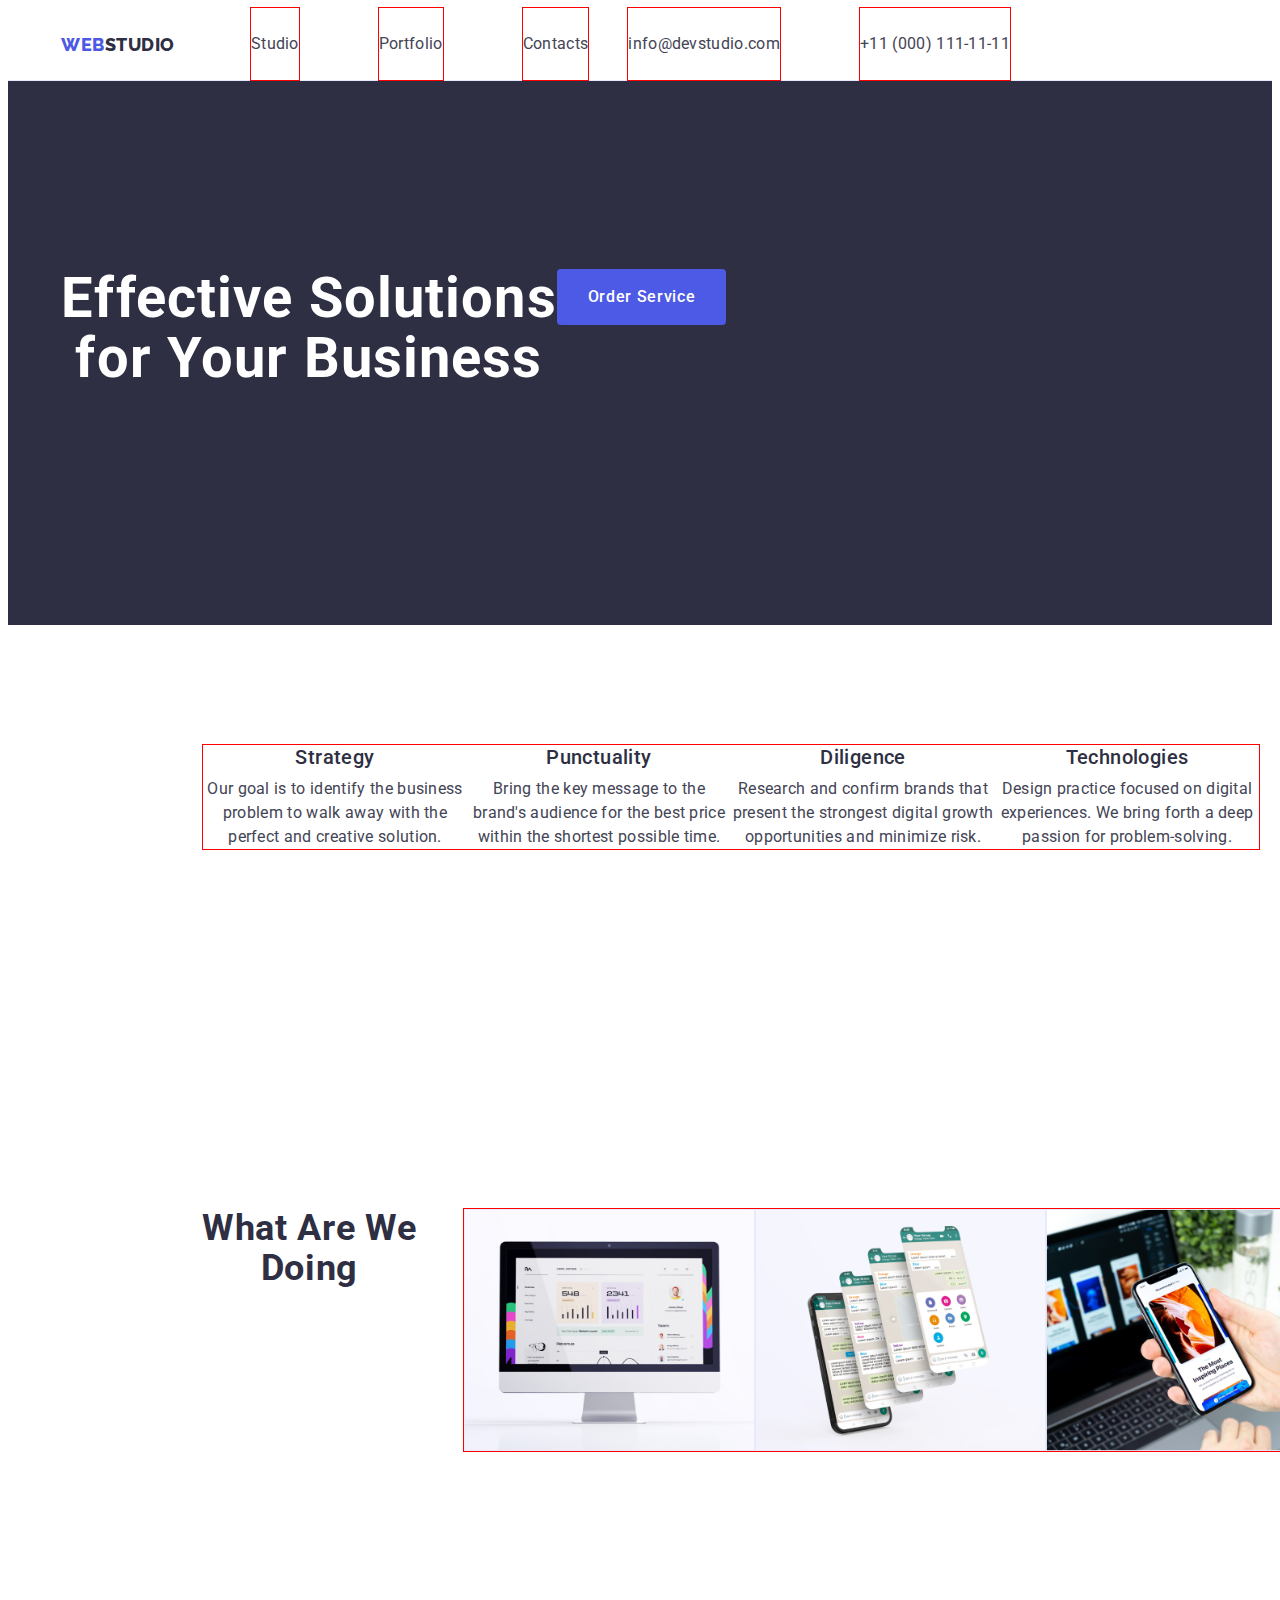
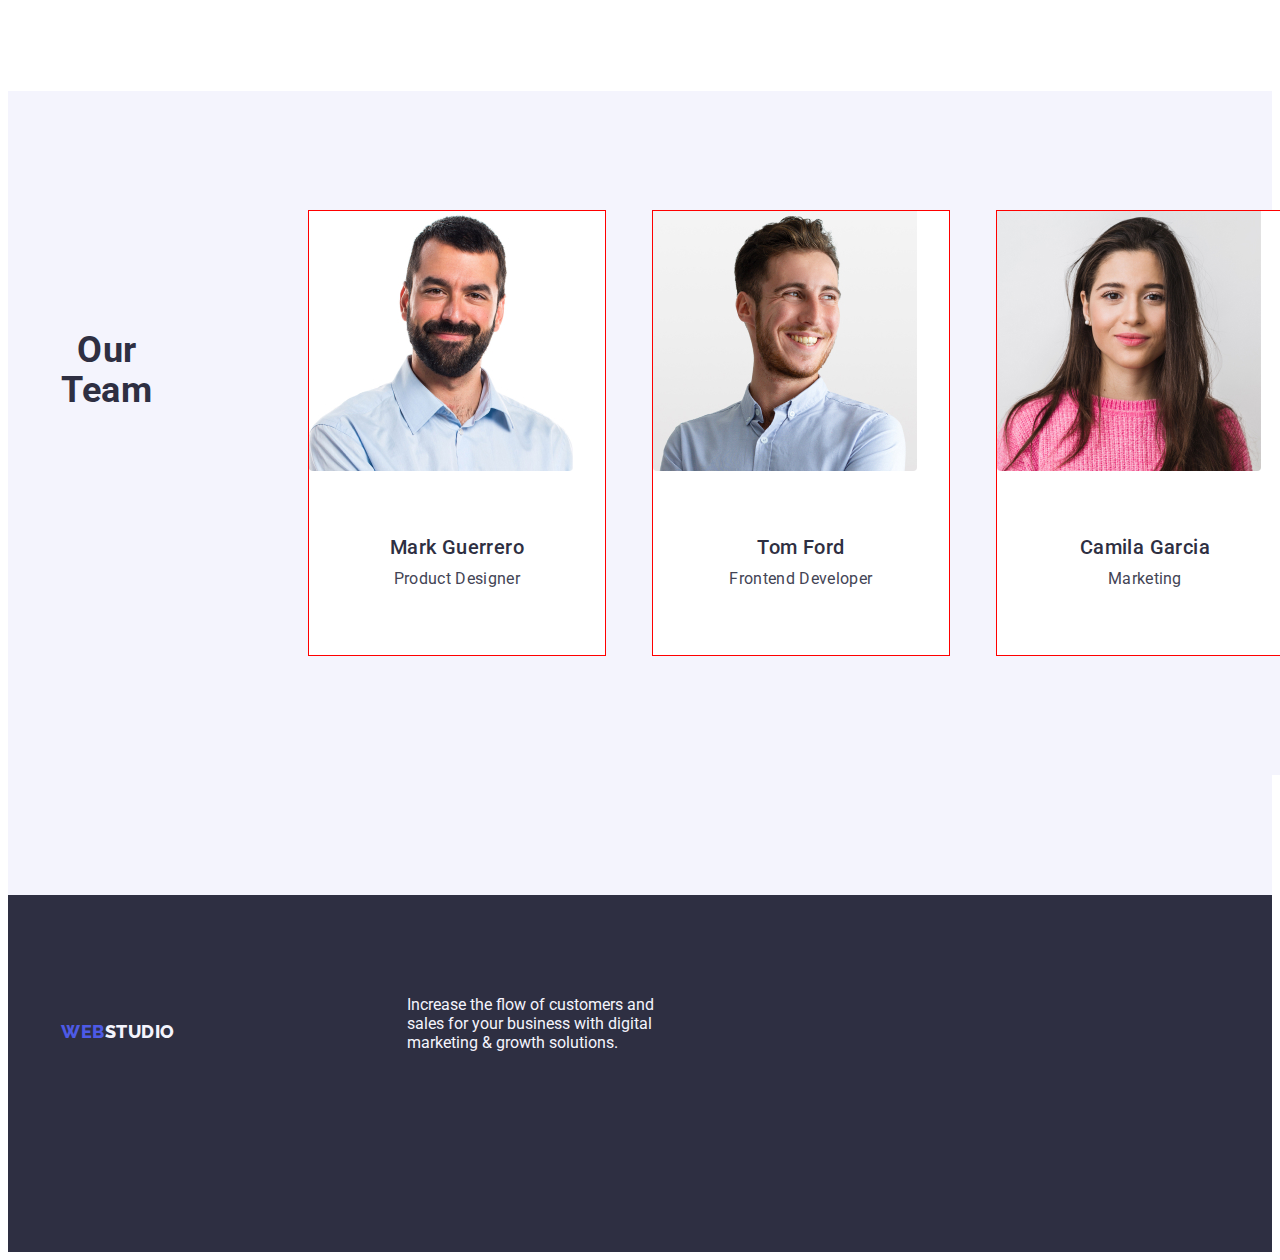
==== index.html @ 35e96c9e "Update index.html" ====
<!DOCTYPE html>
<html lang="en">
  <head>
    <meta charset="UTF-8" />
    <meta http-equiv="X-UA-Compatible" content="IE=edge" />
    <meta name="viewport" content="width=device-width, initial-scale=1.0" />
    <title>Document</title>
    <link rel="preconnect" href="https://fonts.googleapis.com" />
    <link rel="preconnect" href="https://fonts.gstatic.com" crossorigin />
    <link
      href="https://fonts.googleapis.com/css2?family=Raleway:wght@800&family=Roboto:wght@400;500;700&display=swap"
      rel="stylesheet"
    />
    <link
      rel="stylesheet"
      href="https://cdnjs.cloudflare.com/ajax/libs/modern-normalize/1.1.0/modern-normalize.min.css"
      integrity="sha512-wpPYUAdjBVSE4KJnH1VR1HeZfpl1ub8YT/NKx4PuQ5NmX2tKuGu6U/JRp5y+Y8XG2tV+wKQpNHVUX03MfMFn9Q=="
      crossorigin="anonymous"
      referrerpolicy="no-referrer"
    />
    <link rel="stylesheet" href="css/styles.css" />
  </head>
  <body>
    <header class="page">
      <!--sektion header-->
      <div class="container">
        <nav class="baskiet">
          <a href="./index.html" class="logo link"
            >Web<span class="studio">Studio</span></a
          >

          <ul class="site-nav list">
            <li class="item">
              <a href="./index.html" class="link current">Studio</a>
            </li>
            <li class="item">
              <a href="./portfolio.html" class="link current">Portfolio</a>
            </li>
            <li class="item">
              <a href="" class="link current">Contacts</a>
            </li>
          </ul>
        </nav>
        <address class="site-address">
          <ul class="addres-list list">
            <li class="item">
              <a href="mailto:info@devstudio.com" class="link"
                >info@devstudio.com</a
              >
            </li>
            <li class="item">
              <a href="tel:+110001111111" class="link">+11 (000) 111-11-11</a>
            </li>
          </ul>
        </address>
      </div>
    </header>
    <main>
      <!--sektion hero-->
      <section class="hero">
        <div class="container">
          <h1 class="hero-title">Effective Solutions for Your Business</h1>
          <button type="button" class="button primary">Order Service</button>
        </div>
      </section>
      <!--section feature(особенности)-->
      <section class="section">
        <div class="container">
          <h2 hidden class="title">Feature</h2>
          <ul class="list s-li">
            <li>
              <h3 class="section-subject">Strategy</h3>
              <p class="section-text">
                Our goal is to identify the business problem to walk away with
                the perfect and creative solution.
              </p>
            </li>
            <li>
              <h3 class="section-subject">Punctuality</h3>
              <p class="section-text">
                Bring the key message to the brand's audience for the best price
                within the shortest possible time.
              </p>
            </li>
            <li>
              <h3 class="section-subject">Diligence</h3>
              <p class="section-text">
                Research and confirm brands that present the strongest digital
                growth opportunities and minimize risk.
              </p>
            </li>
            <li>
              <h3 class="section-subject">Technologies</h3>
              <p class="section-text">
                Design practice focused on digital experiences. We bring forth a
                deep passion for problem-solving.
              </p>
            </li>
          </ul>
        </div>
      </section>
      <!--section What are we doing(что мы делаем)-->
      <section class="section">
        <div class="container">
          <h2 class="title">What are we doing</h2>
          <ul class="list s-li">
            <li>
              <img src="./images/foto1.jpg" width="360" alt="komp" />
            </li>
            <li>
              <img src="./images/foto2.jpg" width="360" alt="tel" />
            </li>
            <li>
              <img src="./images/foto3.jpg" width="360" alt="tel-komp" />
            </li>
          </ul>
        </div>
      </section>
      <!--sektion Our Team(наша команда)-->
      <section class="section team">
        <div class="container">
          <h2 class="title">Our Team</h2>
          <ul class="list team">
            <li class="section-foto">
              <img
                class="foteam"
                src="./images/img1.jpg"
                width="264"
                alt="Mark Guerrero"
              />
              <div class="teams">
                <h3 class="section-subject">Mark Guerrero</h3>
                <p class="section-text">Product Designer</p>
              </div>
            </li>
            <li class="section-foto">
              <img
                class="foteam"
                src="./images/img2.jpg"
                width="264"
                alt="Tom Ford"
              />
              <div class="teams">
                <h3 class="section-subject">Tom Ford</h3>
                <p class="section-text">Frontend Developer</p>
              </div>
            </li>
            <li class="section-foto">
              <img
                class="foteam"
                src="./images/img3.jpg"
                width="264"
                alt="Camila Garcia"
              />
              <div class="teams">
                <h3 class="section-subject">Camila Garcia</h3>
                <p class="section-text">Marketing</p>
              </div>
            </li>
            <li class="section-foto">
              <img
                class="foteam"
                src="./images/img4.jpg"
                width="264"
                alt="Daniel Wilson"
              />
              <div class="teams">
                <h3 class="section-subject">Daniel Wilson</h3>
                <p class="section-text">UI Designer</p>
              </div>
            </li>
          </ul>
        </div>
      </section>
    </main>
    <!--section footer-->
    <footer class="footer">
      <div class="container">
        <a href="./index.html" class="logo link footers"
          >Web<span class="footer-logo">Studio</span></a
        >
        <p class="footer-text">
          Increase the flow of customers and sales for your business with
          digital marketing & growth solutions.
        </p>
      </div>
    </footer>
  </body>
</html>
---- css/styles.css ----
/* цвет всех h #2e2f42 */
/* section nav logo Studio
ссылки Studio Portfolio 
Contacts  #2e2f42  */
/* section nav ссылки mail tel
#434455 */
/* основной текст #434455  */
/* section hero h1 button text #fffff
button background #4d5ae5  */
/* sektion Our Team background
#f4f4fd */
/* footer logo "Web #4d5ae5
Studio #f4f4fd background #2e2f42 */
:root {
  --primary-text-color: rgba(67, 68, 85, 1);
  --title-text-color: rgba(46, 47, 66, 1);
  --accent-color: rgba(77, 90, 229, 1);
  --primary-white-color: rgba(255, 255, 255, 1);
  --accent-ocean-color: rgba(64, 75, 191, 1);
  --accent-cloud-color: rgba(244, 244, 253, 1);

  --color-iris: rgba(77, 90, 229, 1);
  --color-ocean: rgba(64, 75, 191, 1);
  --color-navy-blue: rgba(46, 47, 66, 1);
  --color-green: rgba(49, 208, 170, 1);
  --color-slate: rgba(67, 68, 85, 1);
  --color-light-slate: rgba(142, 143, 153, 1);
  --color-cornflower: rgba(231, 233, 252, 1);
  --color-cloud: rgba(244, 244, 253, 1);
  --color-navy-blue-modal: rgba(46, 47, 66, 0.4);
  --color-grey: rgba(46, 47, 66, 0.7);
  --color-white: rgba(255, 255, 255, 1);
  --color-dairy: rgba(252, 252, 252, 1);
}
/* страница studio */
/* sektion header */
body {
  color: var(--primary-text-color);
  background-color: var(--primary-white-color);
  font-family: "Roboto", sans-serif;
}

/*  site-nav */
.list {
  list-style: none;

  display: flex;
  padding-left: 0;
  margin-top: 0;
  margin-bottom: 0;
}

.link {
  text-decoration: none;
}

.logo {
  display: flex;
  padding-top: 25.5px;
  margin-right: 0;
  padding-bottom: 25.5px;
  margin-right: 76px;

  font-family: "Raleway", sans-serif;
  line-height: 1.17;
  text-transform: uppercase;
  color: var(--accent-color);
  font-weight: 800;
  font-size: 18px;
  letter-spacing: 0.03em;
}

.logo .studio {
  color: var(--title-text-color);
}
.logo .studio:hover,
.logo .studio:focus {
  color: var(--title-text-color);
}

.site-address {
  font-style: normal;
}
.site-address .link,
.site-nav .link {
  display: block;
  padding-top: 24px;
  padding-bottom: 24px;

  color: var(--primary-text-color);
  line-height: 1.5;
  letter-spacing: 0.02em;
}
.page {
  border-bottom: 1px solid #e7e9fc;
}
.baskiet {
  display: flex;
  align-items: center;
}
.container {
  display: flex;
  margin: 0 auto;
  width: 1158px;
  padding: 0 15px;
}
.site-nav,
.addres-list {
  gap: 40px;
  padding-left: 0;
  margin-top: 0;
  margin-bottom: 0;
}

.site-nav li,
.addres-list li,
.list .section-foto,
.s-li,
.port-button {
  outline: 1px solid red;
}

.site-nav .item:not(:last-child),
.addres-list .item:not(:last-child) {
  margin-right: 40px;
}
.site-nav .item,
.addres-list .item {
  margin-right: 40px;
}
.site-nav .link:hover,
.site-address .link:hover {
  color: var(--accent-ocean-color);
}

.site-nav .link:focus,
.site-address .link:focus {
  color: var(--accent-ocean-color);
}

/* sektion hero */
.button.primary:hover,
.button.primary:focus {
  background-color: var(--accent-ocean-color);
}
.button.primary {
  border-radius: 4px;
  border: none;
  height: 56px;
  min-width: 169px;

  color: var(--primary-white-color);
  background-color: var(--accent-color);
  font-family: "Roboto", sans-serif;
  font-weight: 500;
  font-size: 16px;
  line-height: 1.5;
  letter-spacing: 0.04em;
  cursor: pointer;
  text-align: center;
}

.hero {
  padding: 188px 0;

  background-color: var(--title-text-color);
  text-align: center;
}

.hero-title {
  max-width: 496px;
  margin-top: 0;
  margin-bottom: 48px;

  color: var(--primary-white-color);
  font-size: 56px;
  line-height: 1.07;
  text-align: center;
  letter-spacing: 0.02em;
}

/* sektion feature */
img {
  display: block;
  max-width: 100%;
  height: auto;
}
.section {
  padding-top: 120px;
  padding-bottom: 120px;
}
.section:not(:last-child) {
  margin-bottom: 120px;
  margin-left: 156px;
}
.s-li:not(:first-child),
.section-foto:not(:first-child) {
  margin-left: 24px;
}

.section .title {
  margin-top: 0;
  margin-bottom: 72px;

  font-size: 36px;
  line-height: 1.11;
  text-align: center;
  letter-spacing: 0.02em;
  text-transform: capitalize;
  color: var(--title-text-color);
}

.section-subject {
  margin-top: 0;
  margin-bottom: 8px;

  color: var(--title-text-color);
  font-weight: 500;
  font-size: 20px;
  line-height: 1.2;
  letter-spacing: 0.02em;
  text-align: center;
}
.section-text {
  margin-top: 0;
  margin-bottom: 0;

  line-height: 1.5;
  letter-spacing: 0.02em;
  width: 264px;
  text-align: center;
}

/* section What are we doing(что мы делаем) */

/* sektion Our Team(наша команда) */
.list.team {
  gap: 24px;
  margin-left: 156px;
  margin-right: 156px;
}
.section-foto {
  margin-bottom: 120px;
}
.team .section-text {
  margin-bottom: 32px;
}
.team .title {
  padding-top: 120px;
}
.team .section-subject {
  margin-top: 32px;
}

.team {
  background-color: var(--accent-cloud-color);
}
.section-foto {
  background-color: var(--primary-white-color);
}
.foteam {
  border-radius: 0px 0px 4px 4px;
}
.teams {
  padding: 32px 16px;
}
/* sektion footer */
.footer {
  padding-top: 100px;
  padding-bottom: 100px;
  margin-right: 0;
}
.logo.link.footers {
  margin-bottom: 16px;
  display: inline-block;
}

footer {
  background-color: var(--title-text-color);
}
.footer-logo,
.footer-text {
  color: var(--accent-cloud-color);
}
.footer-text {
  display: block;
  margin-left: 156px;
  padding-bottom: 100px;
  margin-top: 0;
  margin-bottom: 0;

  width: 264px;
}

/* страница portfolio */
.portsection {
  padding-top: 96px;
  padding-bottom: 120px;
}
.list.buttons {
  justify-content: center;
  margin-top: 96px;
  margin-bottom: 72px;
}
.list.portfolio {
  flex-wrap: wrap;
  width: 1128px;
  margin-left: 156px;
  margin-right: 156px;
}
.s-li.port:nth-last-child(3n) {
  margin-left: 0;
}
.s-li.port {
  margin-bottom: 48px;
}
.s-li.port:nth-last-child(-n + 3) {
  margin-bottom: 120px;
}

.port-button {
  color: var(--accent-color);
  background-color: var(--accent-cloud-color);
  font-family: "Roboto", sans-serif;
  font-weight: 500;
  font-size: 16px;
  line-height: 1.5;
  letter-spacing: 0.04em;
  cursor: pointer;
}
.port-button:hover,
.port-button:focus {
  color: var(--primary-white-color);
  background-color: var(--accent-ocean-color);
}
.link .project {
  margin-top: 32px;
  margin-bottom: 8px;
  margin-left: 16px;

  font-family: "Roboto", sans-serif;
  font-weight: 500;
  font-size: 20px;
  line-height: 1.2;
  letter-spacing: 0.02em;
  text-align: left;
  color: var(--title-text-color);
  vertical-align: top;
}

.link .desk {
  margin-top: 0;
  margin-bottom: 32px;
  margin-left: 16px;

  font-family: "Roboto", sans-serif;
  font-size: 16px;
  line-height: 1.5;
  letter-spacing: 0.02em;
  color: var(--primary-text-color);
}
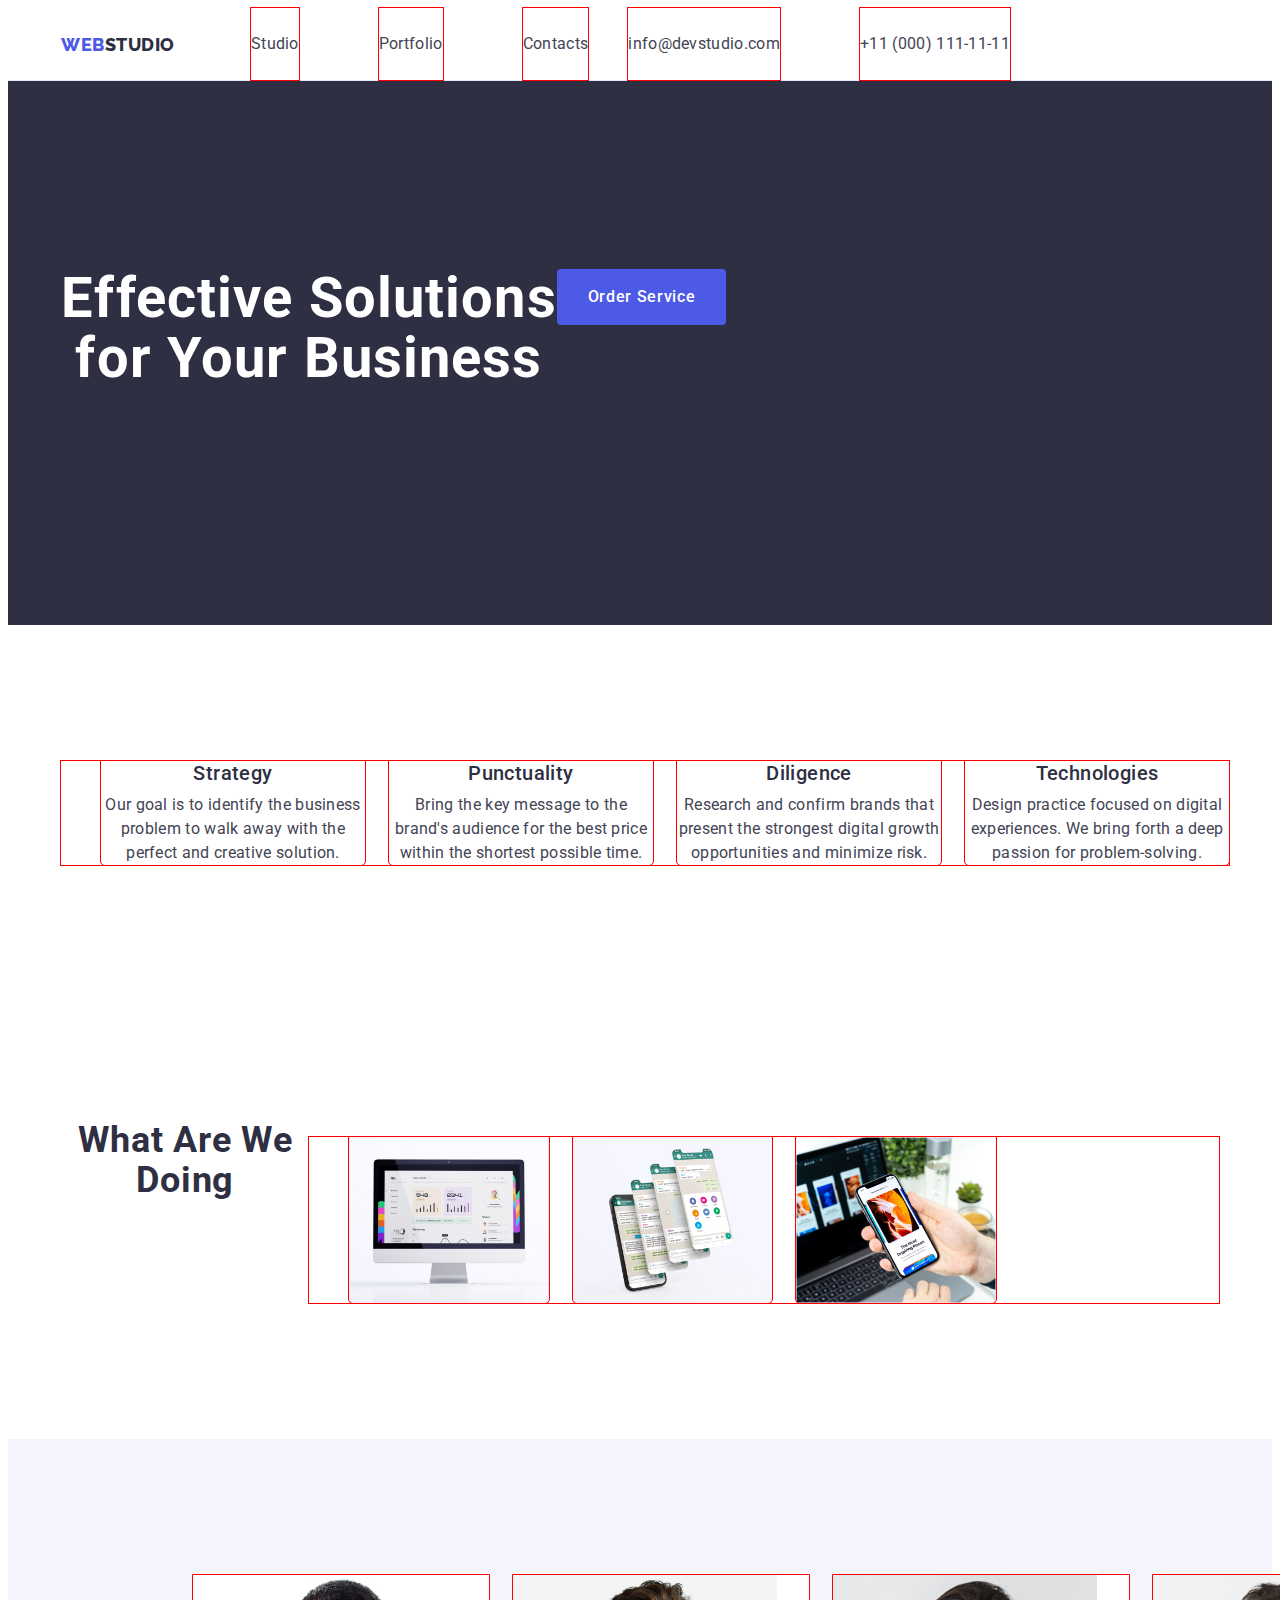
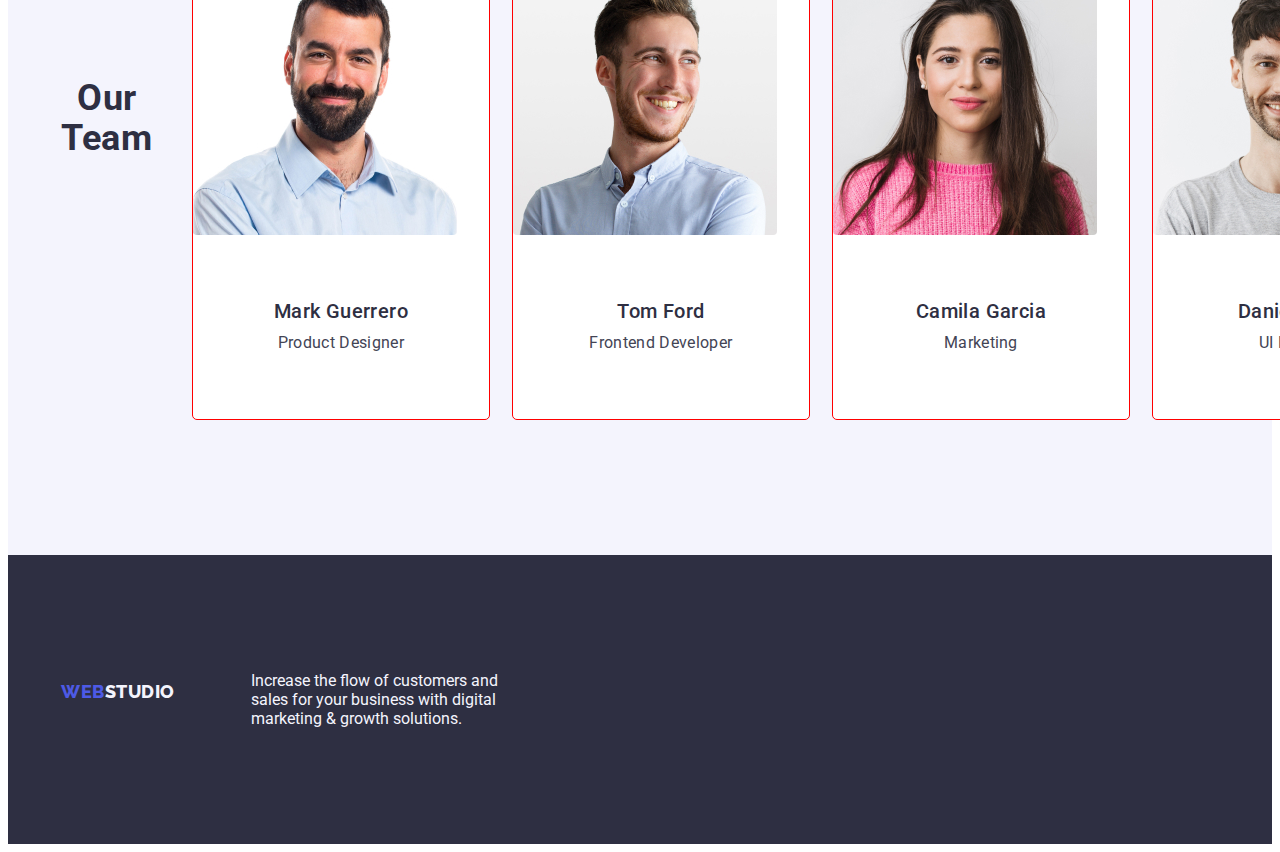
==== commit aa0096a1: "Update index.html" ====
--- a/index.html
+++ b/index.html
@@ -68,28 +68,28 @@
         <div class="container">
           <h2 hidden class="title">Feature</h2>
           <ul class="list s-li">
-            <li>
+            <li class="section-foto">
               <h3 class="section-subject">Strategy</h3>
               <p class="section-text">
                 Our goal is to identify the business problem to walk away with
                 the perfect and creative solution.
               </p>
             </li>
-            <li>
+            <li class="section-foto">
               <h3 class="section-subject">Punctuality</h3>
               <p class="section-text">
                 Bring the key message to the brand's audience for the best price
                 within the shortest possible time.
               </p>
             </li>
-            <li>
+            <li class="section-foto">
               <h3 class="section-subject">Diligence</h3>
               <p class="section-text">
                 Research and confirm brands that present the strongest digital
                 growth opportunities and minimize risk.
               </p>
             </li>
-            <li>
+            <li class="section-foto">
               <h3 class="section-subject">Technologies</h3>
               <p class="section-text">
                 Design practice focused on digital experiences. We bring forth a
@@ -104,13 +104,13 @@
         <div class="container">
           <h2 class="title">What are we doing</h2>
           <ul class="list s-li">
-            <li>
+            <li class="section-foto">
               <img src="./images/foto1.jpg" width="360" alt="komp" />
             </li>
-            <li>
+            <li class="section-foto">
               <img src="./images/foto2.jpg" width="360" alt="tel" />
             </li>
-            <li>
+            <li class="section-foto">
               <img src="./images/foto3.jpg" width="360" alt="tel-komp" />
             </li>
           </ul>
--- a/css/styles.css
+++ b/css/styles.css
@@ -18,6 +18,7 @@
   --primary-white-color: rgba(255, 255, 255, 1);
   --accent-ocean-color: rgba(64, 75, 191, 1);
   --accent-cloud-color: rgba(244, 244, 253, 1);
+  --border-color: rgba(231, 233, 252, 1);
 
   --color-iris: rgba(77, 90, 229, 1);
   --color-ocean: rgba(64, 75, 191, 1);
@@ -45,9 +46,6 @@
   list-style: none;
 
   display: flex;
-  padding-left: 0;
-  margin-top: 0;
-  margin-bottom: 0;
 }
 
 .link {
@@ -189,13 +187,9 @@
   padding-top: 120px;
   padding-bottom: 120px;
 }
-.section:not(:last-child) {
-  margin-bottom: 120px;
-  margin-left: 156px;
-}
-.s-li:not(:first-child),
-.section-foto:not(:first-child) {
-  margin-left: 24px;
+
+.list.s-li {
+  gap: 24px;
 }
 
 .section .title {
@@ -236,11 +230,11 @@
 /* sektion Our Team(наша команда) */
 .list.team {
   gap: 24px;
-  margin-left: 156px;
-  margin-right: 156px;
 }
 .section-foto {
-  margin-bottom: 120px;
+  width: calc((100% - 72px) / 4);
+
+  border-radius: 0px 0px 4px 4px;
 }
 .team .section-text {
   margin-bottom: 32px;
@@ -270,7 +264,7 @@
   padding-bottom: 100px;
   margin-right: 0;
 }
-.logo.link.footers {
+.footers {
   margin-bottom: 16px;
   display: inline-block;
 }
@@ -283,12 +277,6 @@
   color: var(--accent-cloud-color);
 }
 .footer-text {
-  display: block;
-  margin-left: 156px;
-  padding-bottom: 100px;
-  margin-top: 0;
-  margin-bottom: 0;
-
   width: 264px;
 }
 
@@ -298,27 +286,28 @@
   padding-bottom: 120px;
 }
 .list.buttons {
+  gap: 24px;
   justify-content: center;
   margin-top: 96px;
   margin-bottom: 72px;
 }
 .list.portfolio {
+  row-gap: 48px;
+  column-gap: 24px;
   flex-wrap: wrap;
-  width: 1128px;
-  margin-left: 156px;
-  margin-right: 156px;
-}
-.s-li.port:nth-last-child(3n) {
-  margin-left: 0;
-}
+}
+
 .s-li.port {
+  width: calc((100% - 48px) / 3);
+
   margin-bottom: 48px;
 }
-.s-li.port:nth-last-child(-n + 3) {
-  margin-bottom: 120px;
-}
 
 .port-button {
+  border-radius: 4px;
+  border: 1px solid var(--border-color);
+  padding: 12px 24px;
+
   color: var(--accent-color);
   background-color: var(--accent-cloud-color);
   font-family: "Roboto", sans-serif;
@@ -330,14 +319,12 @@
 }
 .port-button:hover,
 .port-button:focus {
+  border: 1px solid transparent;
   color: var(--primary-white-color);
   background-color: var(--accent-ocean-color);
 }
 .link .project {
-  margin-top: 32px;
   margin-bottom: 8px;
-  margin-left: 16px;
-
   font-family: "Roboto", sans-serif;
   font-weight: 500;
   font-size: 20px;
@@ -349,13 +336,14 @@
 }
 
 .link .desk {
-  margin-top: 0;
-  margin-bottom: 32px;
-  margin-left: 16px;
-
   font-family: "Roboto", sans-serif;
   font-size: 16px;
   line-height: 1.5;
   letter-spacing: 0.02em;
   color: var(--primary-text-color);
 }
+.link .portes {
+  border-top: none;
+  border: 1px solid #e7e9fc;
+  padding: 32px 16px;
+}
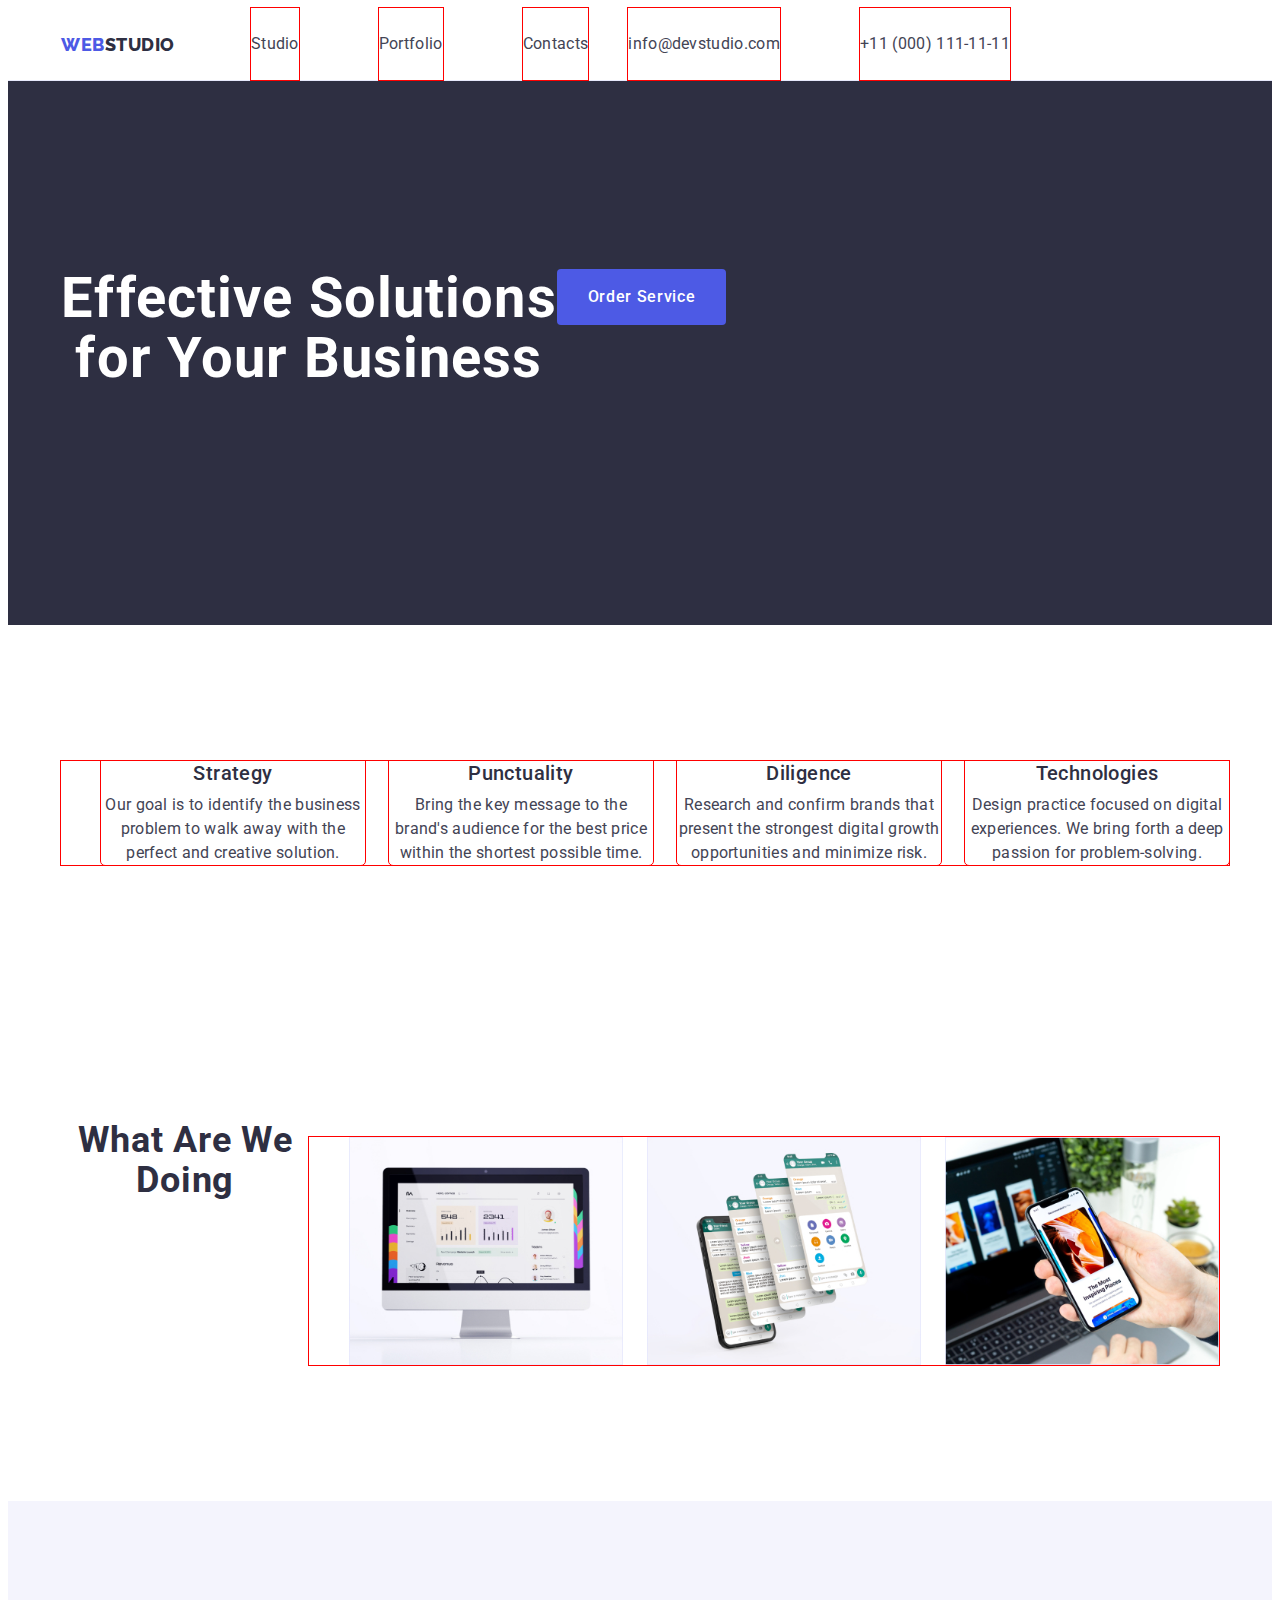
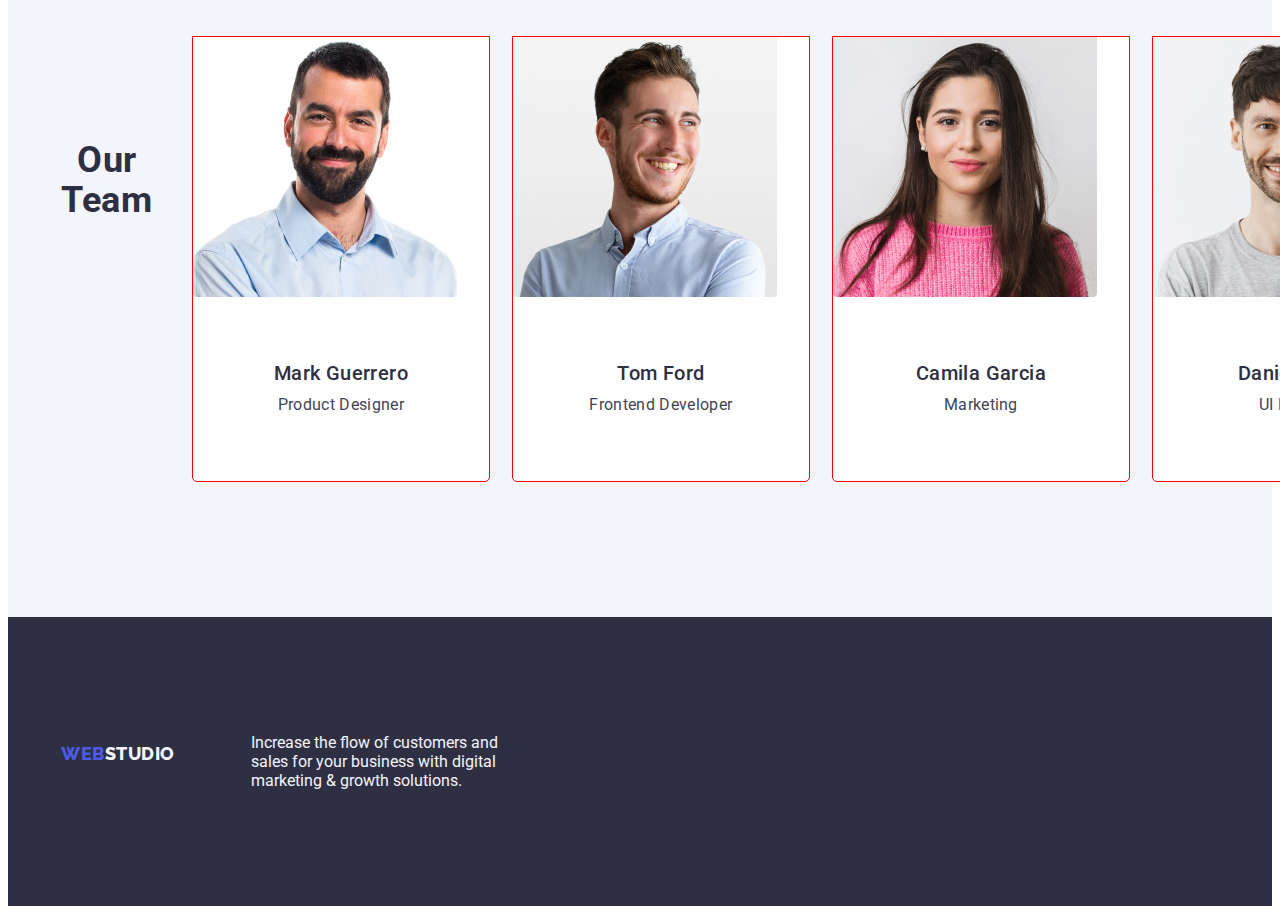
==== commit 786b025c: "0" ====
--- a/index.html
+++ b/index.html
@@ -104,13 +104,13 @@
         <div class="container">
           <h2 class="title">What are we doing</h2>
           <ul class="list s-li">
-            <li class="section-foto">
+            <li class="doing">
               <img src="./images/foto1.jpg" width="360" alt="komp" />
             </li>
-            <li class="section-foto">
+            <li class="doing">
               <img src="./images/foto2.jpg" width="360" alt="tel" />
             </li>
-            <li class="section-foto">
+            <li class="doing">
               <img src="./images/foto3.jpg" width="360" alt="tel-komp" />
             </li>
           </ul>
--- a/css/styles.css
+++ b/css/styles.css
@@ -226,6 +226,9 @@
 }
 
 /* section What are we doing(что мы делаем) */
+.doing {
+  width: calc((100% - 48px) / 3);
+}
 
 /* sektion Our Team(наша команда) */
 .list.team {
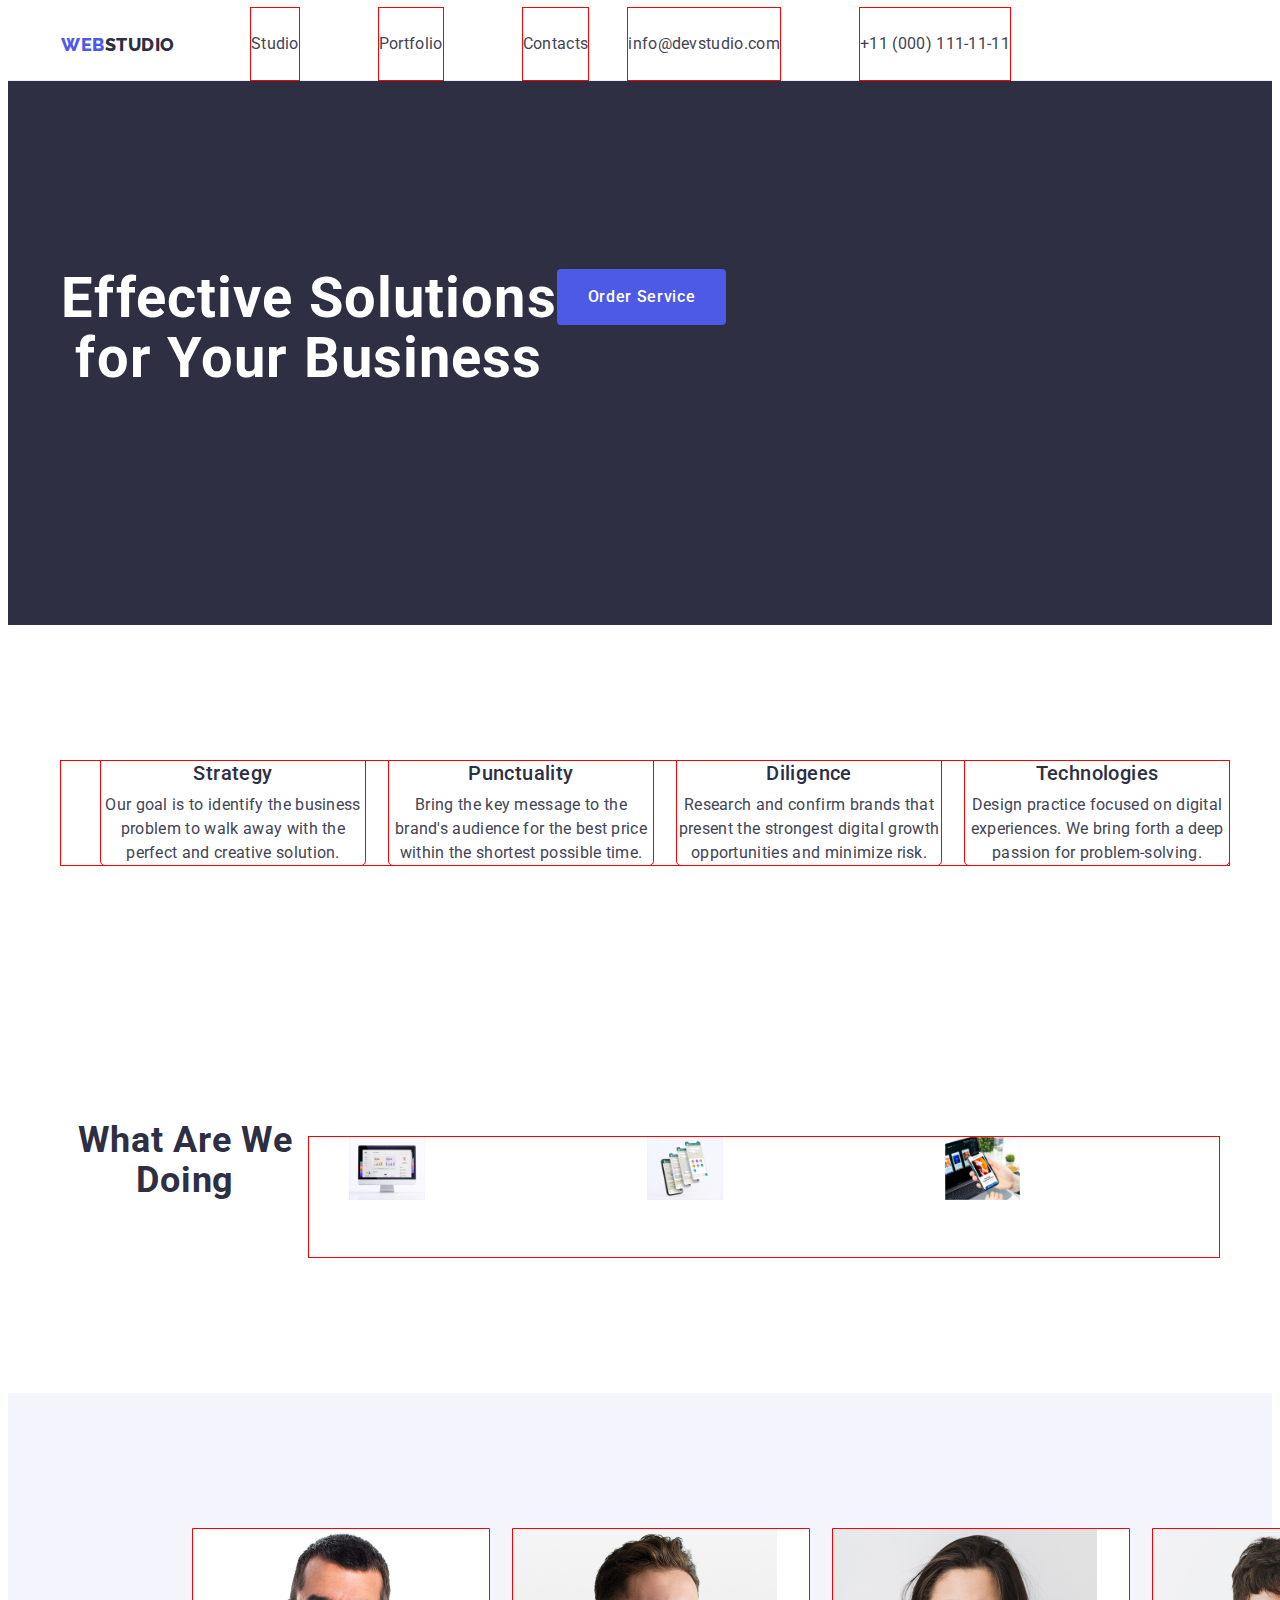
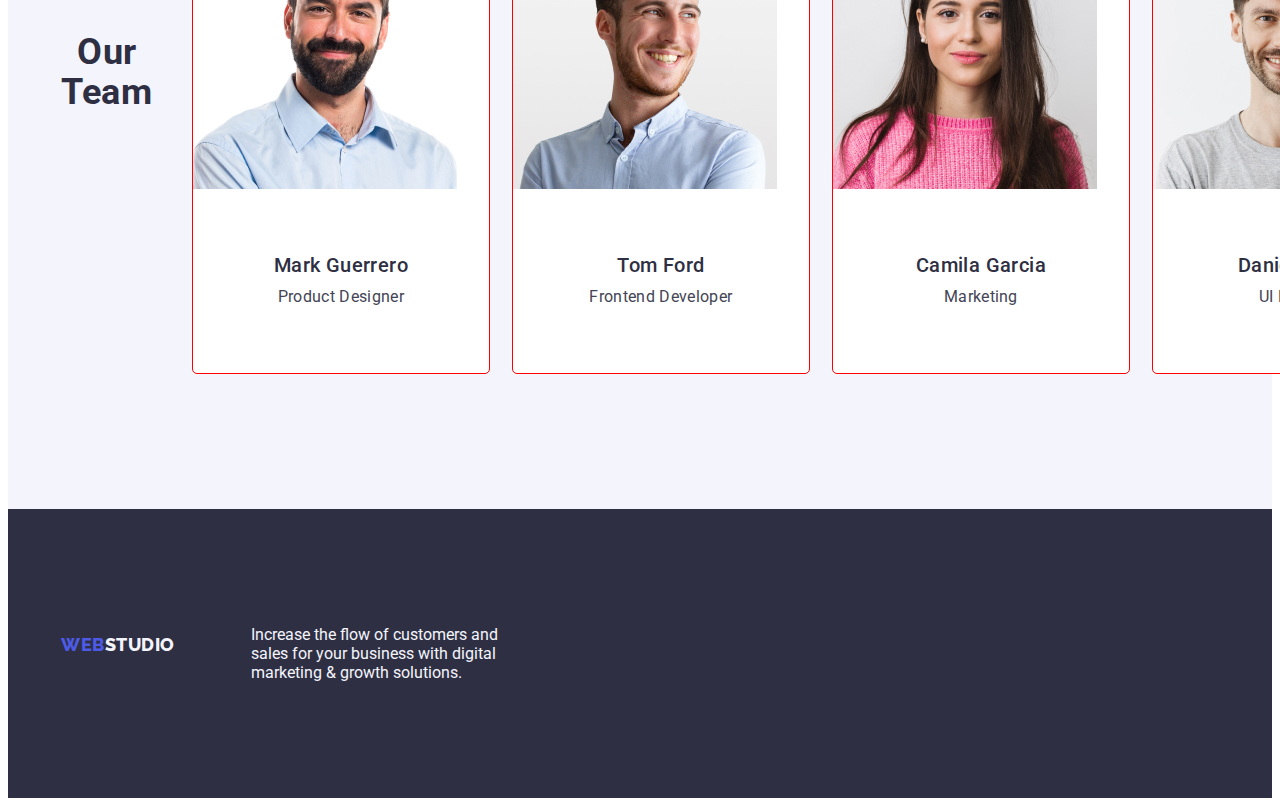
==== commit 4bd2464b: "88" ====
--- a/index.html
+++ b/index.html
@@ -104,14 +104,29 @@
         <div class="container">
           <h2 class="title">What are we doing</h2>
           <ul class="list s-li">
-            <li class="doing">
-              <img src="./images/foto1.jpg" width="360" alt="komp" />
-            </li>
-            <li class="doing">
-              <img src="./images/foto2.jpg" width="360" alt="tel" />
-            </li>
-            <li class="doing">
-              <img src="./images/foto3.jpg" width="360" alt="tel-komp" />
+            <li>
+              <img
+                class="doing"
+                src="./images/foto1.jpg"
+                width="360"
+                alt="komp"
+              />
+            </li>
+            <li>
+              <img
+                class="doing"
+                src="./images/foto2.jpg"
+                width="360"
+                alt="tel"
+              />
+            </li>
+            <li>
+              <img
+                class="doing"
+                src="./images/foto3.jpg"
+                width="360"
+                alt="tel-komp"
+              />
             </li>
           </ul>
         </div>
--- a/css/styles.css
+++ b/css/styles.css
@@ -53,7 +53,7 @@
 }
 
 .logo {
-  display: flex;
+  display: inline-block;
   padding-top: 25.5px;
   margin-right: 0;
   padding-bottom: 25.5px;
@@ -235,9 +235,7 @@
   gap: 24px;
 }
 .section-foto {
-  width: calc((100% - 72px) / 4);
-
-  border-radius: 0px 0px 4px 4px;
+  background-color: var(--primary-white-color);
 }
 .team .section-text {
   margin-bottom: 32px;
@@ -253,9 +251,7 @@
   background-color: var(--accent-cloud-color);
 }
 .section-foto {
-  background-color: var(--primary-white-color);
-}
-.foteam {
+  width: calc((100% - 72px) / 4);
   border-radius: 0px 0px 4px 4px;
 }
 .teams {
@@ -265,11 +261,9 @@
 .footer {
   padding-top: 100px;
   padding-bottom: 100px;
-  margin-right: 0;
 }
 .footers {
   margin-bottom: 16px;
-  display: inline-block;
 }
 
 footer {
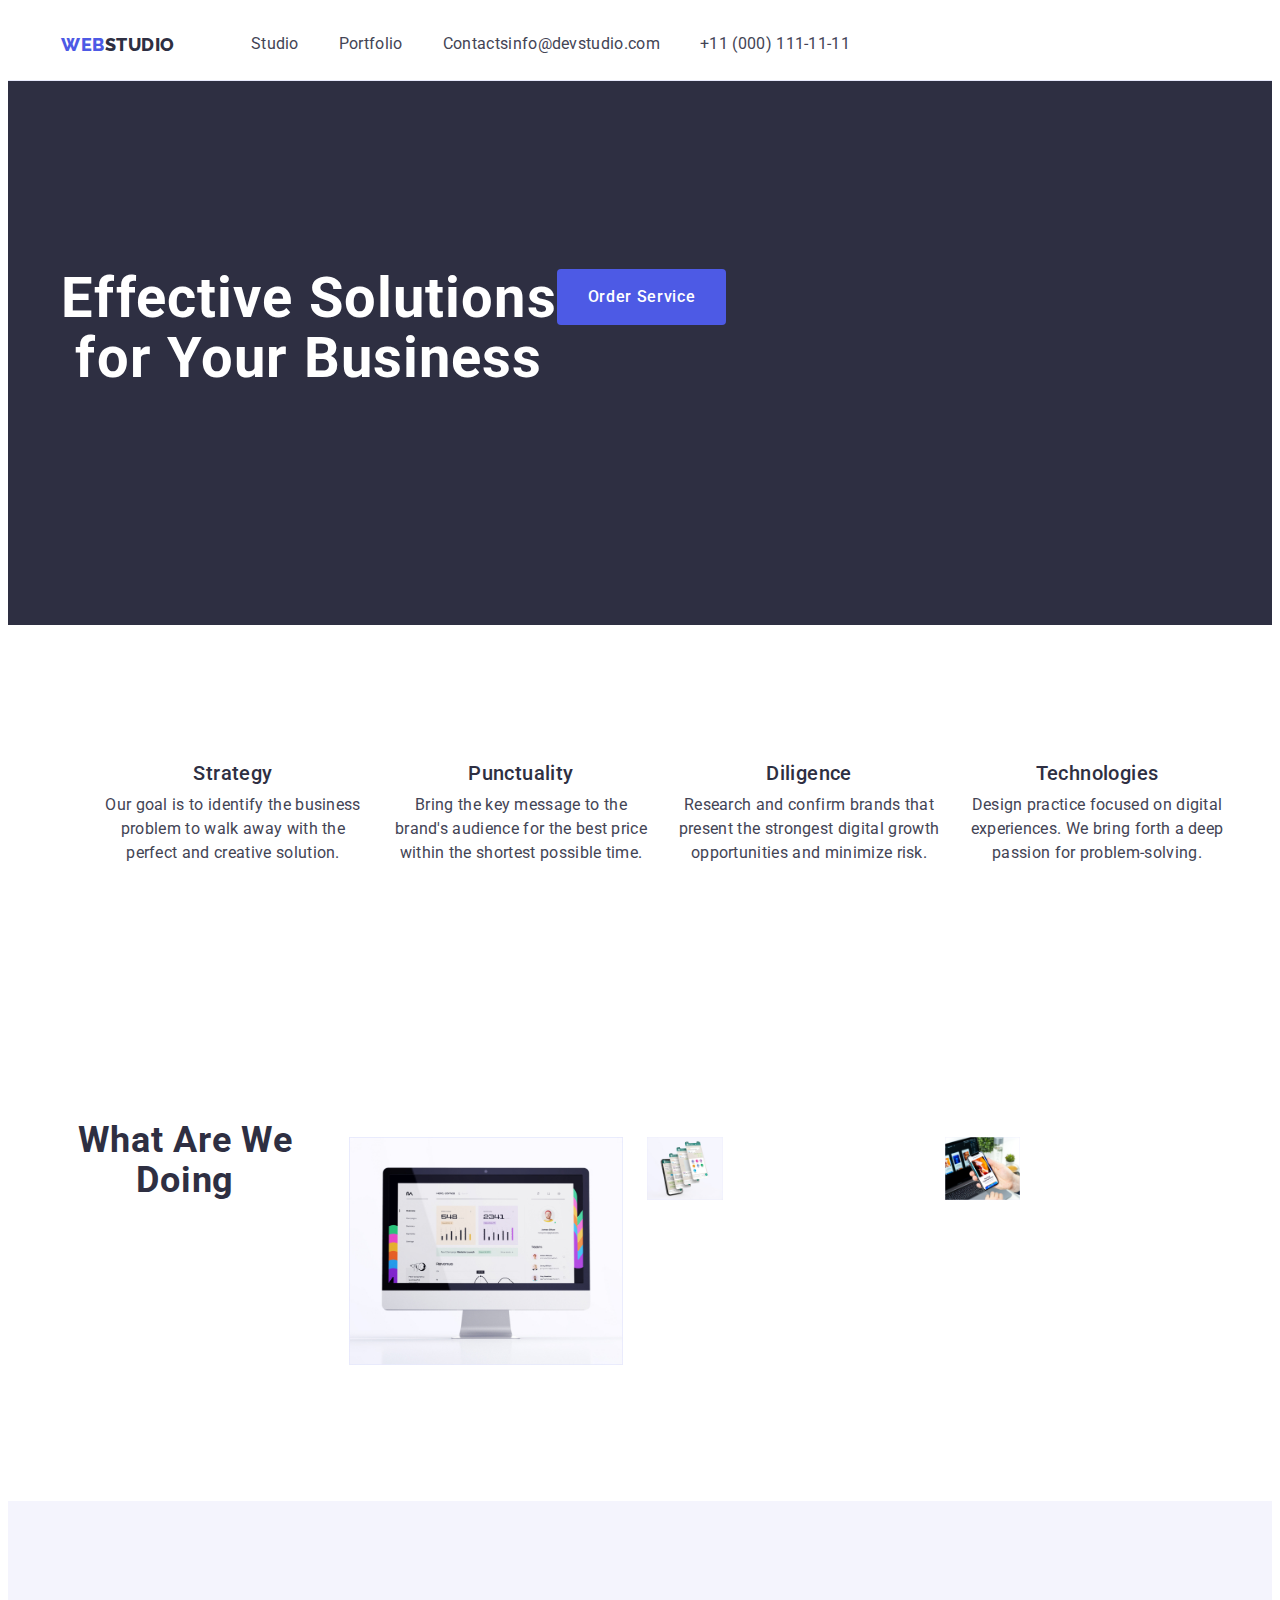
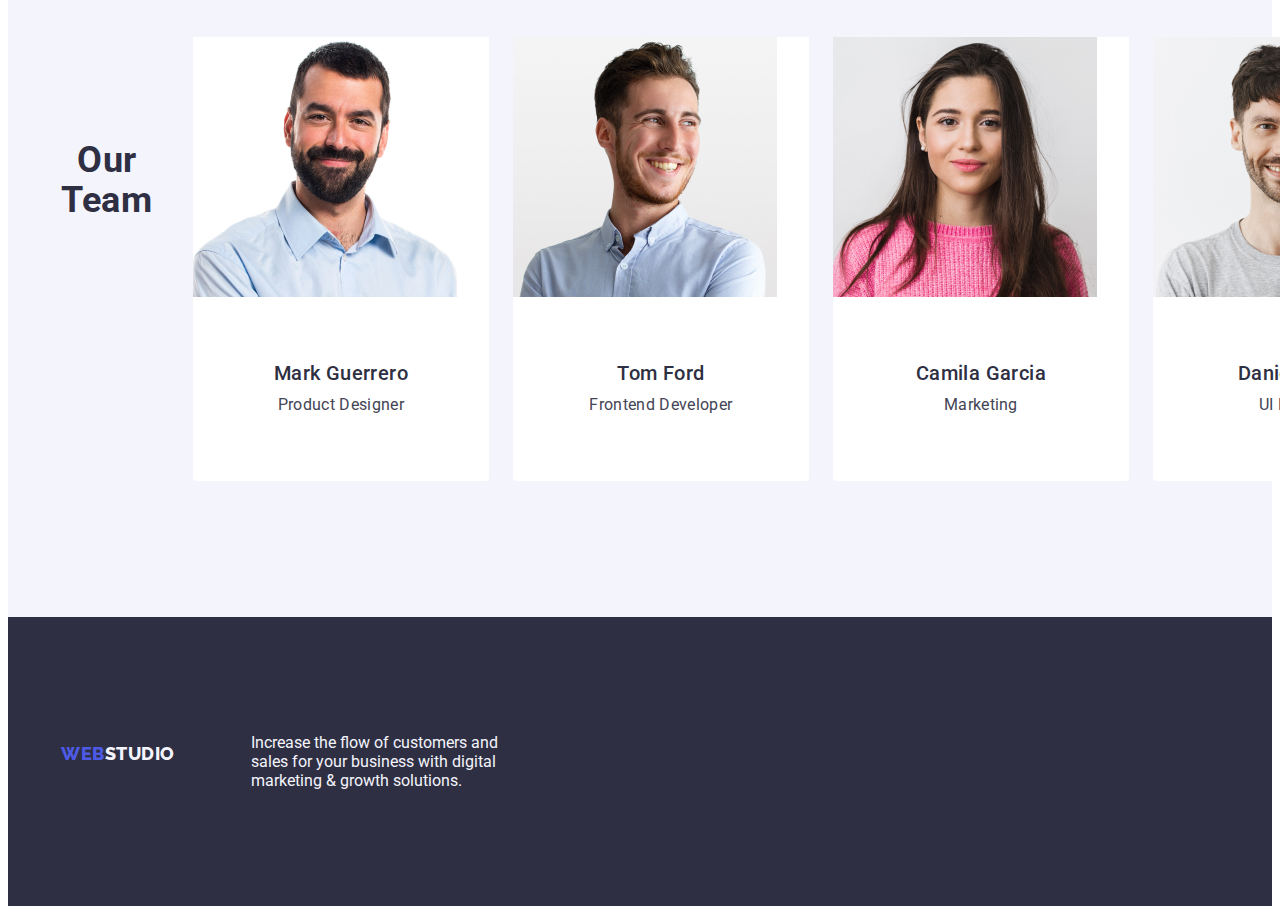
==== commit bc69225c: "j" ====
--- a/index.html
+++ b/index.html
@@ -104,15 +104,10 @@
         <div class="container">
           <h2 class="title">What are we doing</h2>
           <ul class="list s-li">
-            <li>
-              <img
-                class="doing"
-                src="./images/foto1.jpg"
-                width="360"
-                alt="komp"
-              />
+            <li class="doing">
+              <img src="./images/foto1.jpg" width="360" alt="komp" />
             </li>
-            <li>
+            <li class="doing">
               <img
                 class="doing"
                 src="./images/foto2.jpg"
@@ -120,7 +115,7 @@
                 alt="tel"
               />
             </li>
-            <li>
+            <li class="doing">
               <img
                 class="doing"
                 src="./images/foto3.jpg"
--- a/css/styles.css
+++ b/css/styles.css
@@ -110,22 +110,6 @@
   margin-bottom: 0;
 }
 
-.site-nav li,
-.addres-list li,
-.list .section-foto,
-.s-li,
-.port-button {
-  outline: 1px solid red;
-}
-
-.site-nav .item:not(:last-child),
-.addres-list .item:not(:last-child) {
-  margin-right: 40px;
-}
-.site-nav .item,
-.addres-list .item {
-  margin-right: 40px;
-}
 .site-nav .link:hover,
 .site-address .link:hover {
   color: var(--accent-ocean-color);
@@ -155,25 +139,25 @@
   line-height: 1.5;
   letter-spacing: 0.04em;
   cursor: pointer;
-  text-align: center;
+  position: relative;
 }
 
 .hero {
   padding: 188px 0;
 
   background-color: var(--title-text-color);
-  text-align: center;
 }
 
 .hero-title {
   max-width: 496px;
   margin-top: 0;
   margin-bottom: 48px;
+  text-align: center;
 
   color: var(--primary-white-color);
   font-size: 56px;
   line-height: 1.07;
-  text-align: center;
+
   letter-spacing: 0.02em;
 }
 
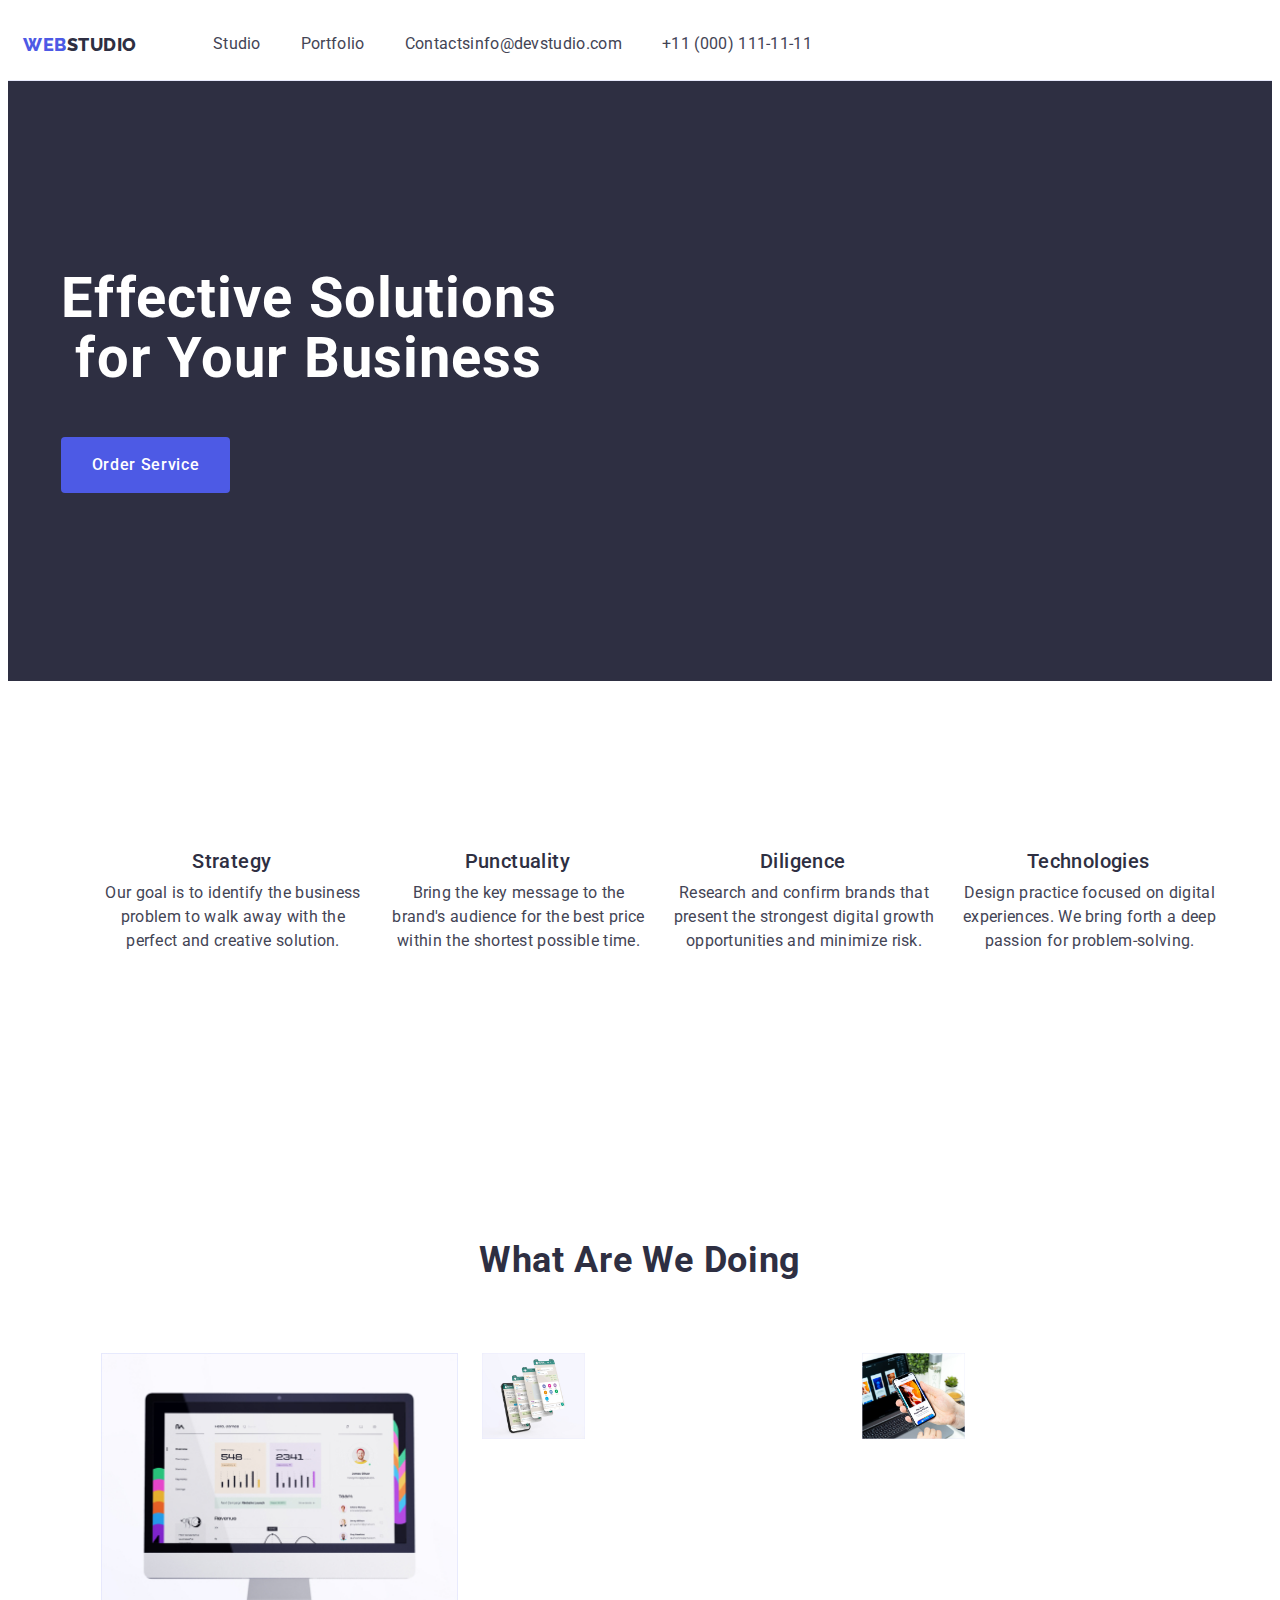
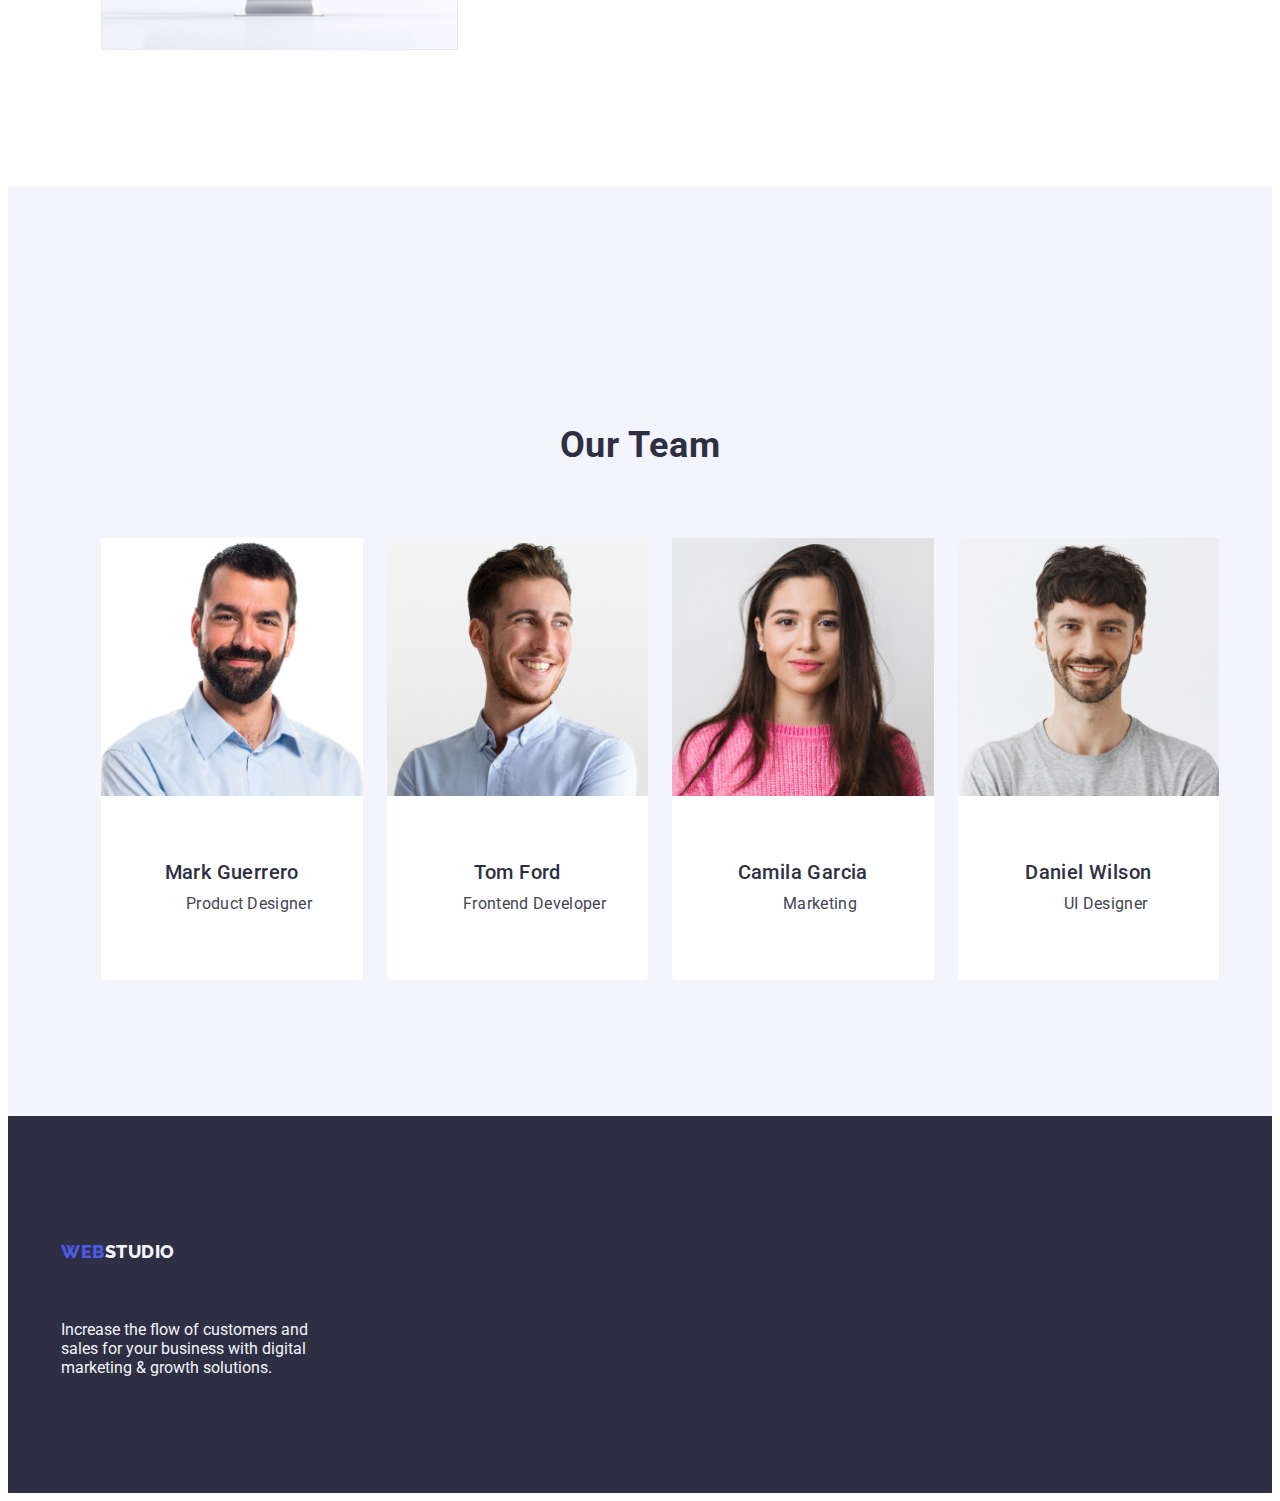
==== commit ce9ef8f2: "h" ====
--- a/index.html
+++ b/index.html
@@ -23,7 +23,7 @@
   <body>
     <header class="page">
       <!--sektion header-->
-      <div class="container">
+      <div class="nav-container">
         <nav class="baskiet">
           <a href="./index.html" class="logo link"
             >Web<span class="studio">Studio</span></a
--- a/css/styles.css
+++ b/css/styles.css
@@ -97,10 +97,15 @@
   align-items: center;
 }
 .container {
-  display: flex;
   margin: 0 auto;
   width: 1158px;
   padding: 0 15px;
+}
+.nav-container {
+  display: flex;
+  margin: o auto;
+  width: 1158px;
+  padding: 0px 15px;
 }
 .site-nav,
 .addres-list {
@@ -174,6 +179,7 @@
 
 .list.s-li {
   gap: 24px;
+  padding-right: 0px;
 }
 
 .section .title {
@@ -206,7 +212,9 @@
   line-height: 1.5;
   letter-spacing: 0.02em;
   width: 264px;
-  text-align: center;
+}
+.section-foto {
+  width: calc((100% - 72px) / 4);
 }
 
 /* section What are we doing(что мы делаем) */
@@ -221,13 +229,14 @@
 .section-foto {
   background-color: var(--primary-white-color);
 }
-.team .section-text {
+.section-text {
   margin-bottom: 32px;
+  text-align: center;
 }
 .team .title {
   padding-top: 120px;
 }
-.team .section-subject {
+.section-subject {
   margin-top: 32px;
 }
 
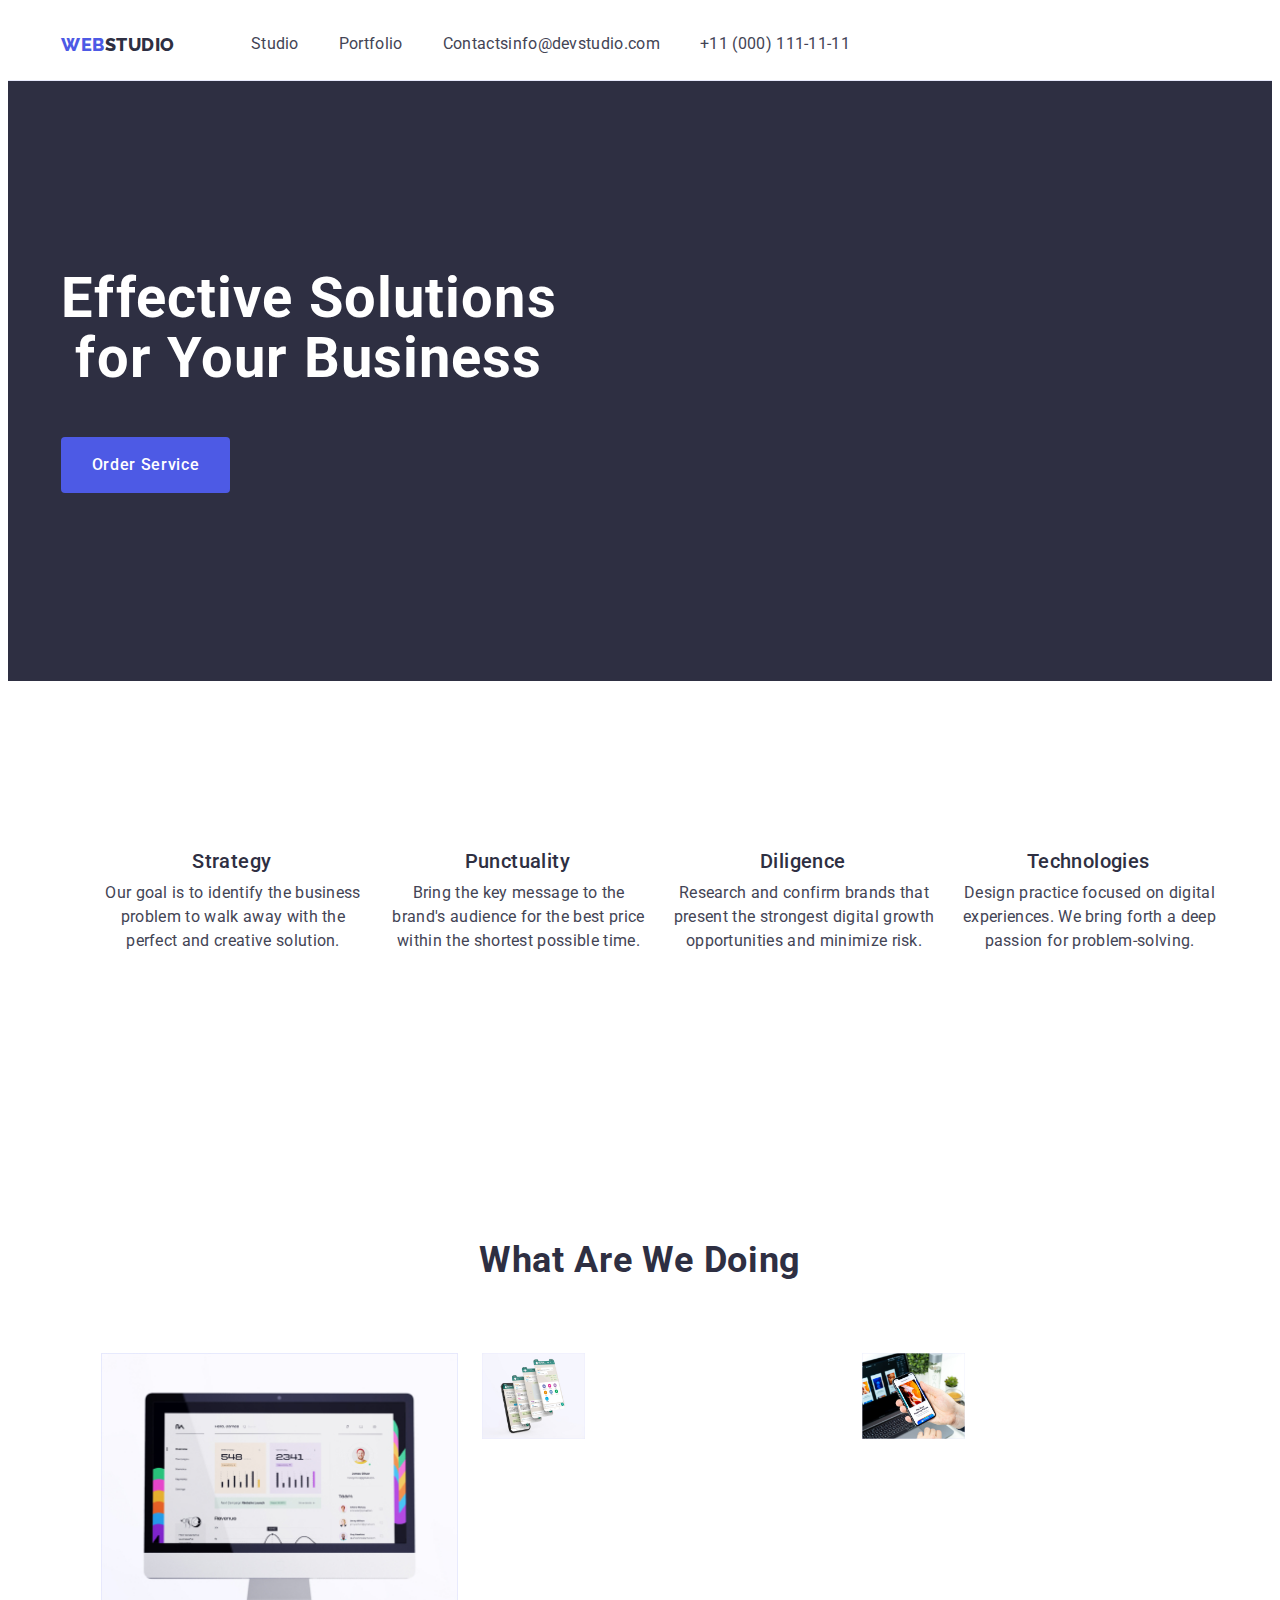
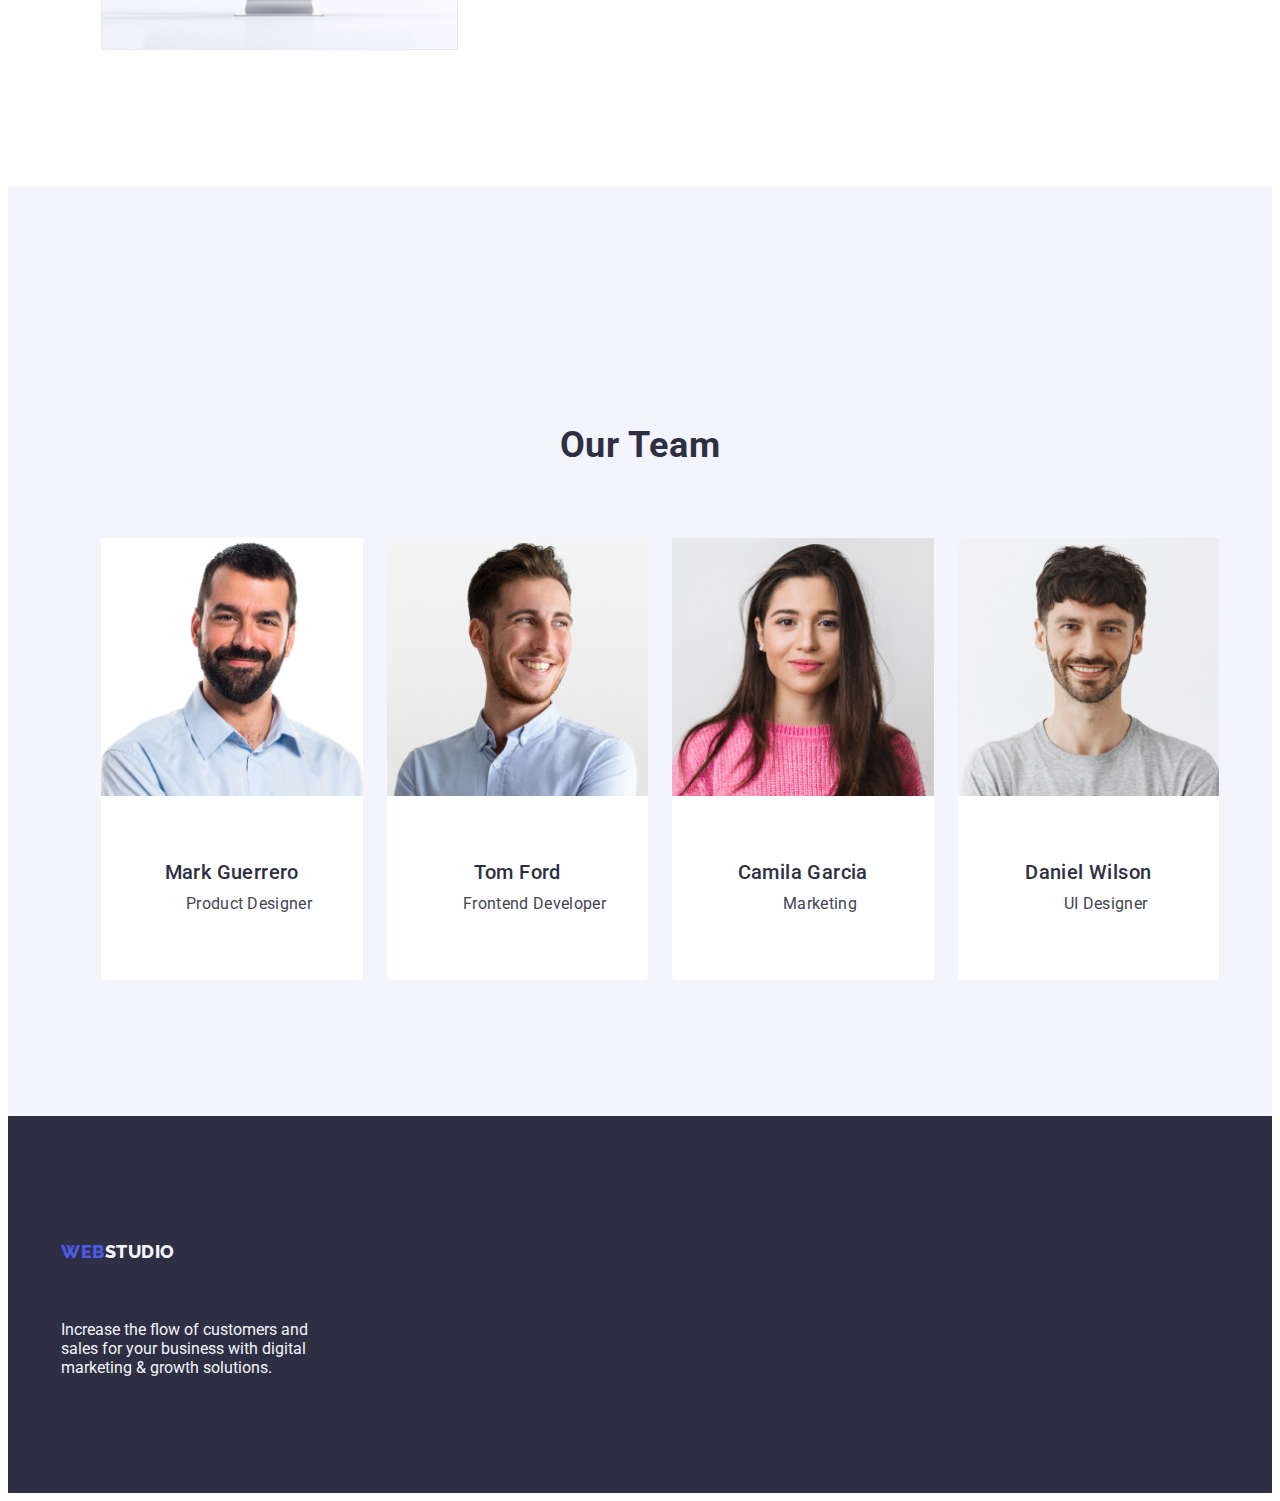
==== commit bf7dfb0c: "t" ====
--- a/index.html
+++ b/index.html
@@ -23,7 +23,7 @@
   <body>
     <header class="page">
       <!--sektion header-->
-      <div class="nav-container">
+      <div class="head container">
         <nav class="baskiet">
           <a href="./index.html" class="logo link"
             >Web<span class="studio">Studio</span></a
--- a/css/styles.css
+++ b/css/styles.css
@@ -101,7 +101,7 @@
   width: 1158px;
   padding: 0 15px;
 }
-.nav-container {
+.head.container {
   display: flex;
   margin: o auto;
   width: 1158px;
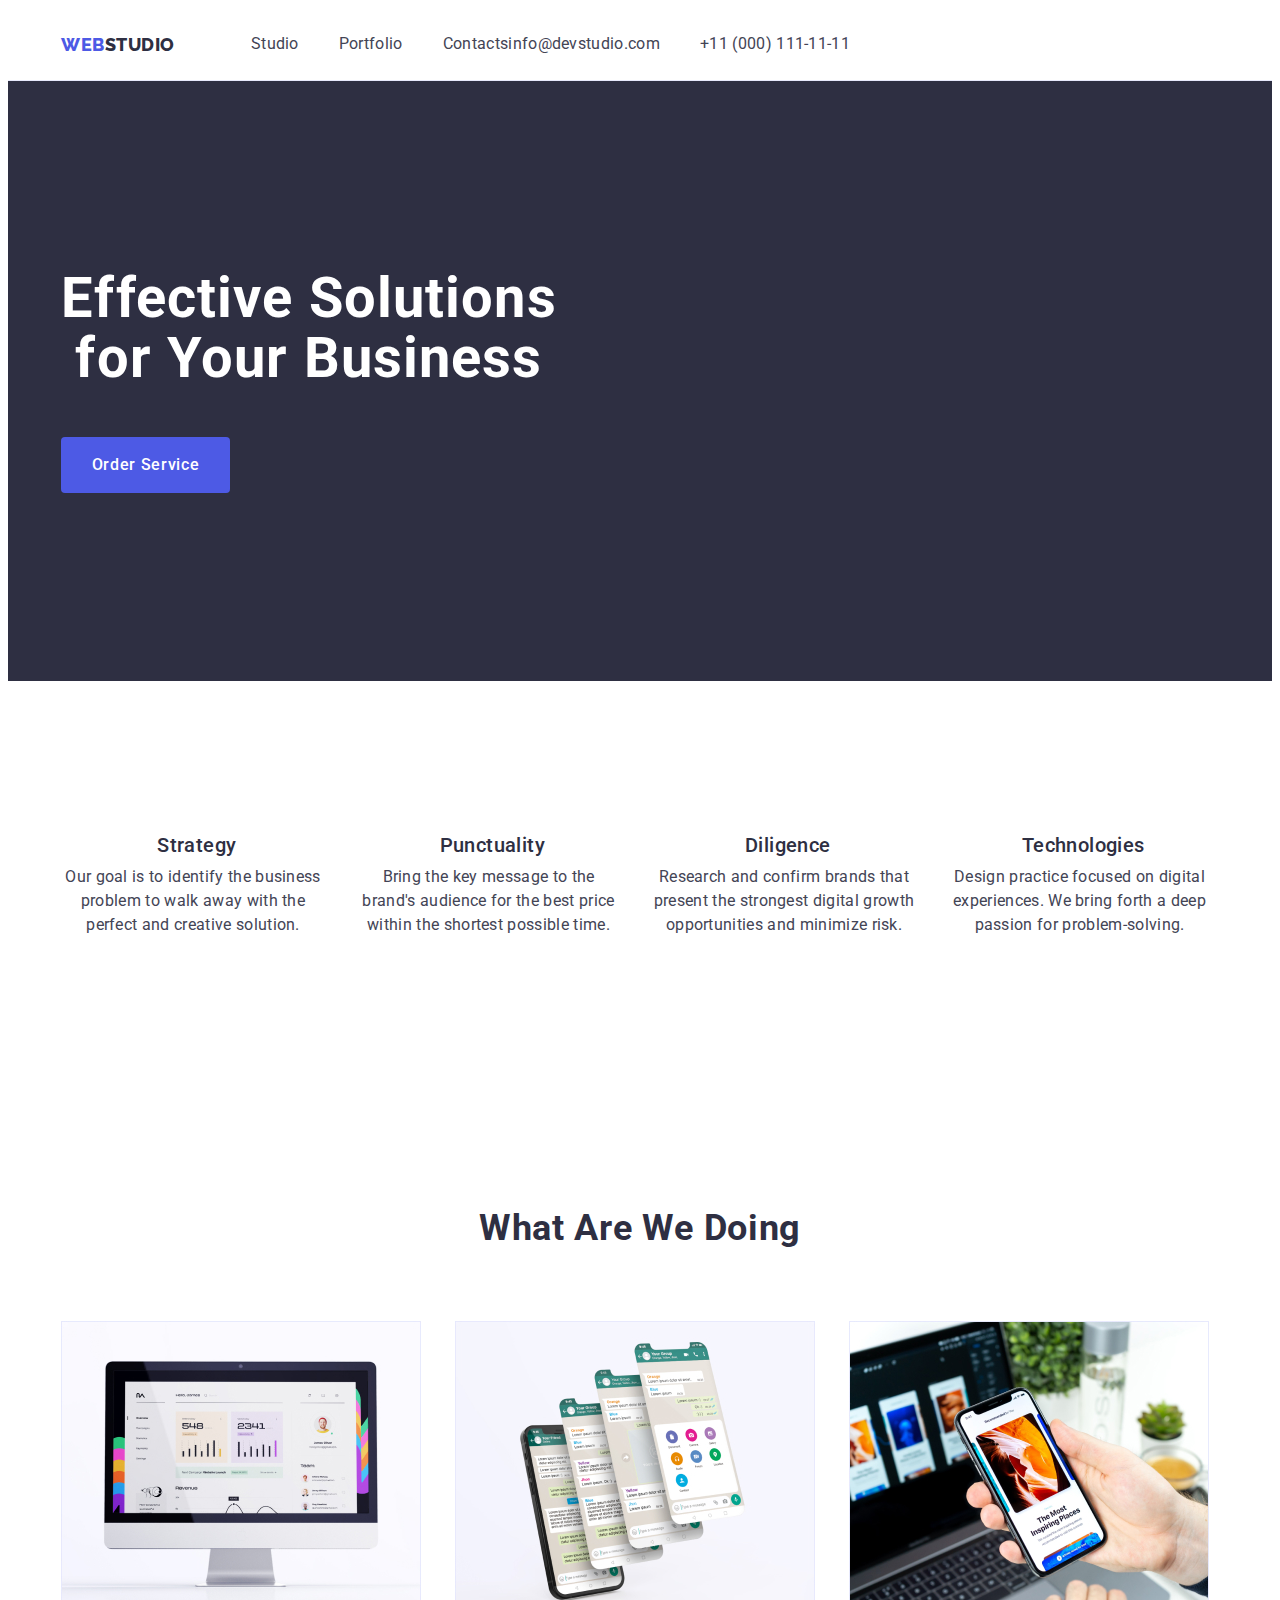
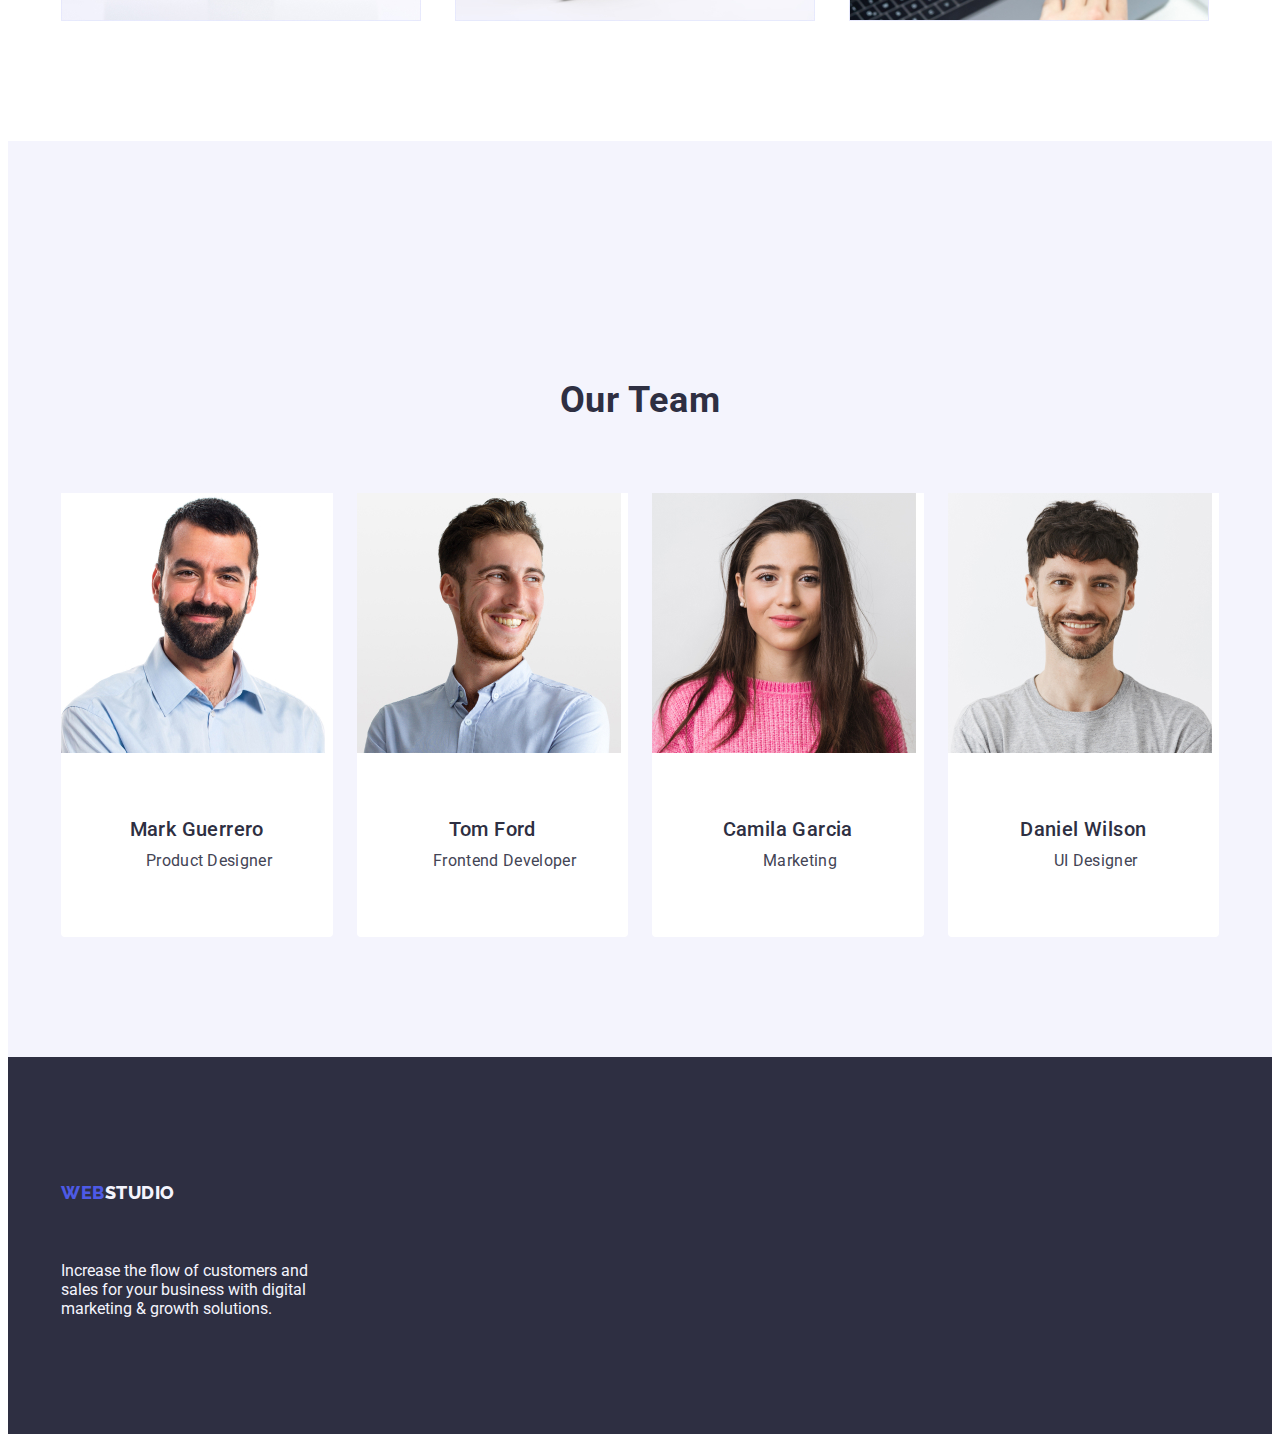
==== commit 43a0b50b: "o" ====
--- a/index.html
+++ b/index.html
@@ -108,20 +108,10 @@
               <img src="./images/foto1.jpg" width="360" alt="komp" />
             </li>
             <li class="doing">
-              <img
-                class="doing"
-                src="./images/foto2.jpg"
-                width="360"
-                alt="tel"
-              />
+              <img src="./images/foto2.jpg" width="360" alt="tel" />
             </li>
             <li class="doing">
-              <img
-                class="doing"
-                src="./images/foto3.jpg"
-                width="360"
-                alt="tel-komp"
-              />
+              <img src="./images/foto3.jpg" width="360" alt="tel-komp" />
             </li>
           </ul>
         </div>
--- a/css/styles.css
+++ b/css/styles.css
@@ -135,6 +135,7 @@
   border: none;
   height: 56px;
   min-width: 169px;
+  display: block;
 
   color: var(--primary-white-color);
   background-color: var(--accent-color);
@@ -179,7 +180,9 @@
 
 .list.s-li {
   gap: 24px;
-  padding-right: 0px;
+  padding-left: 0;
+  margin-top: 0;
+  margin-bottom: 0;
 }
 
 .section .title {
@@ -225,6 +228,9 @@
 /* sektion Our Team(наша команда) */
 .list.team {
   gap: 24px;
+  margin-top: 0;
+  margin-bottom: 0;
+  padding-left: 0;
 }
 .section-foto {
   background-color: var(--primary-white-color);
